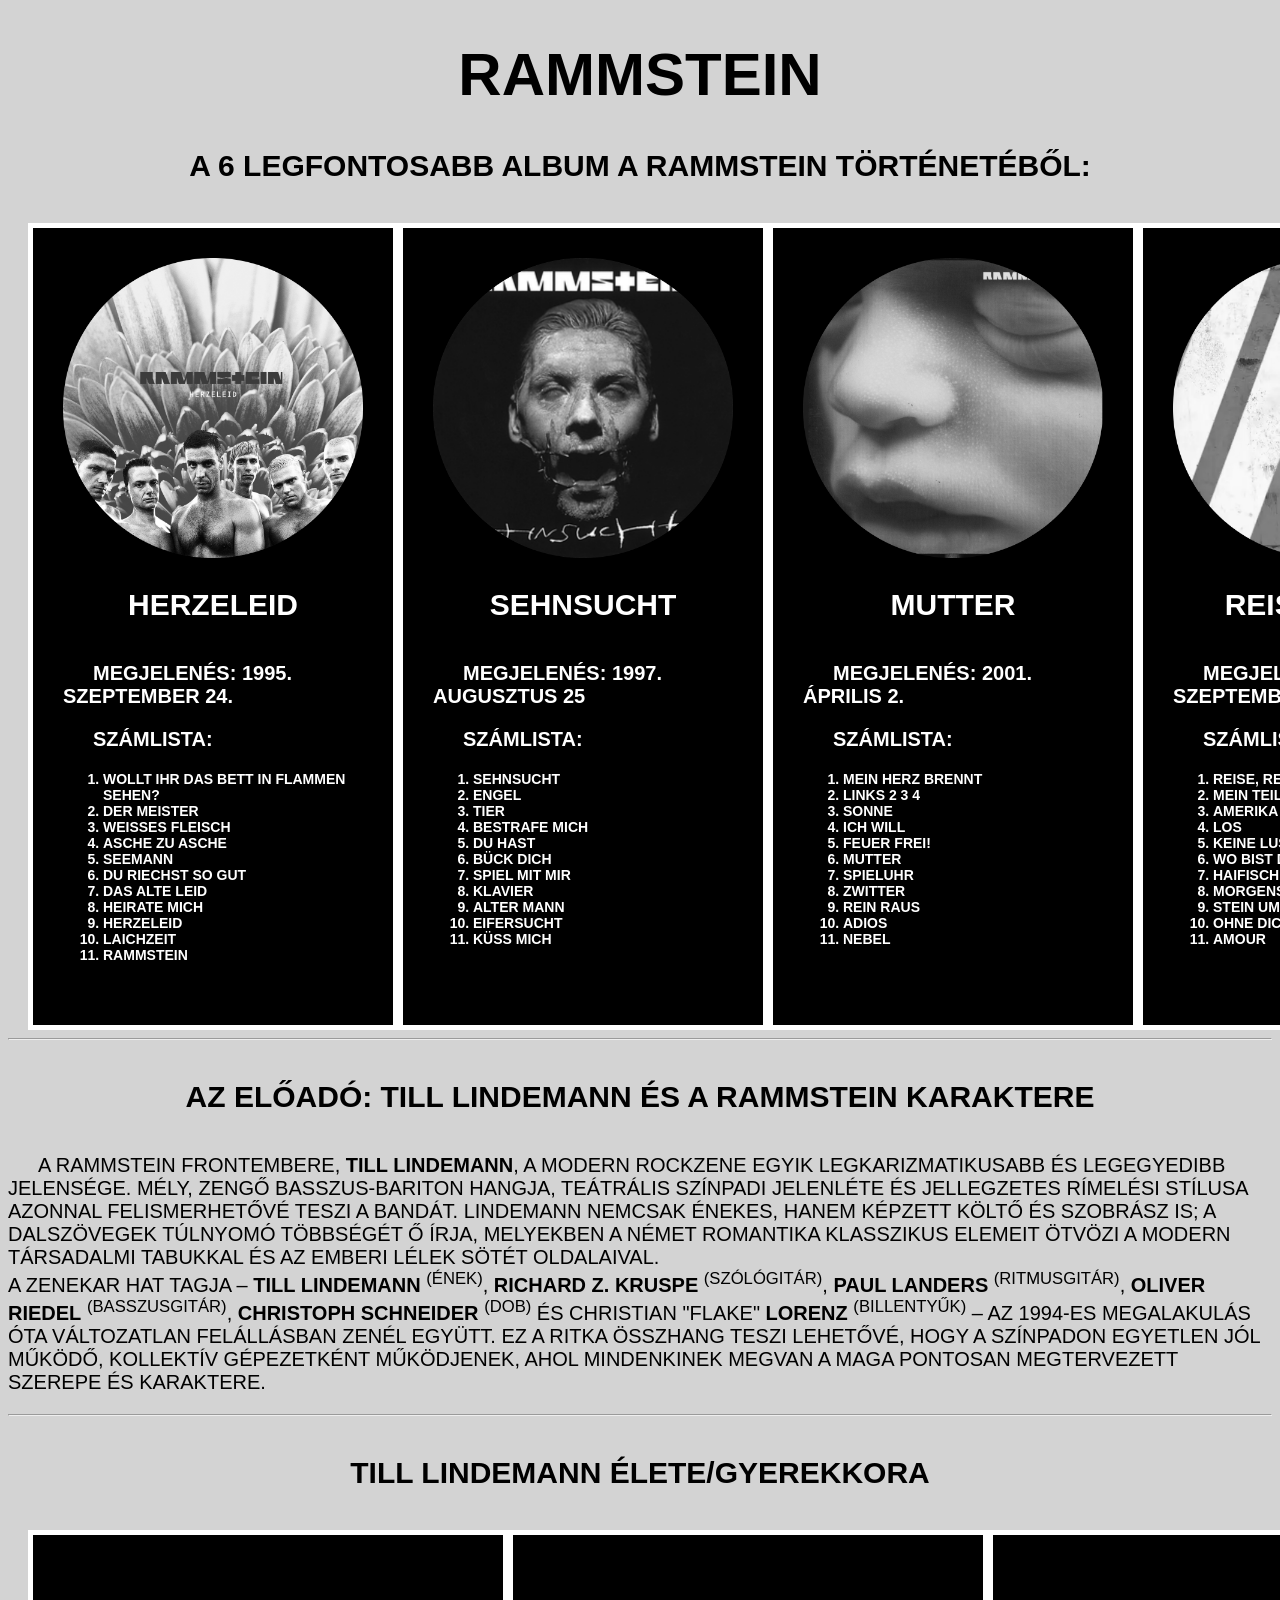
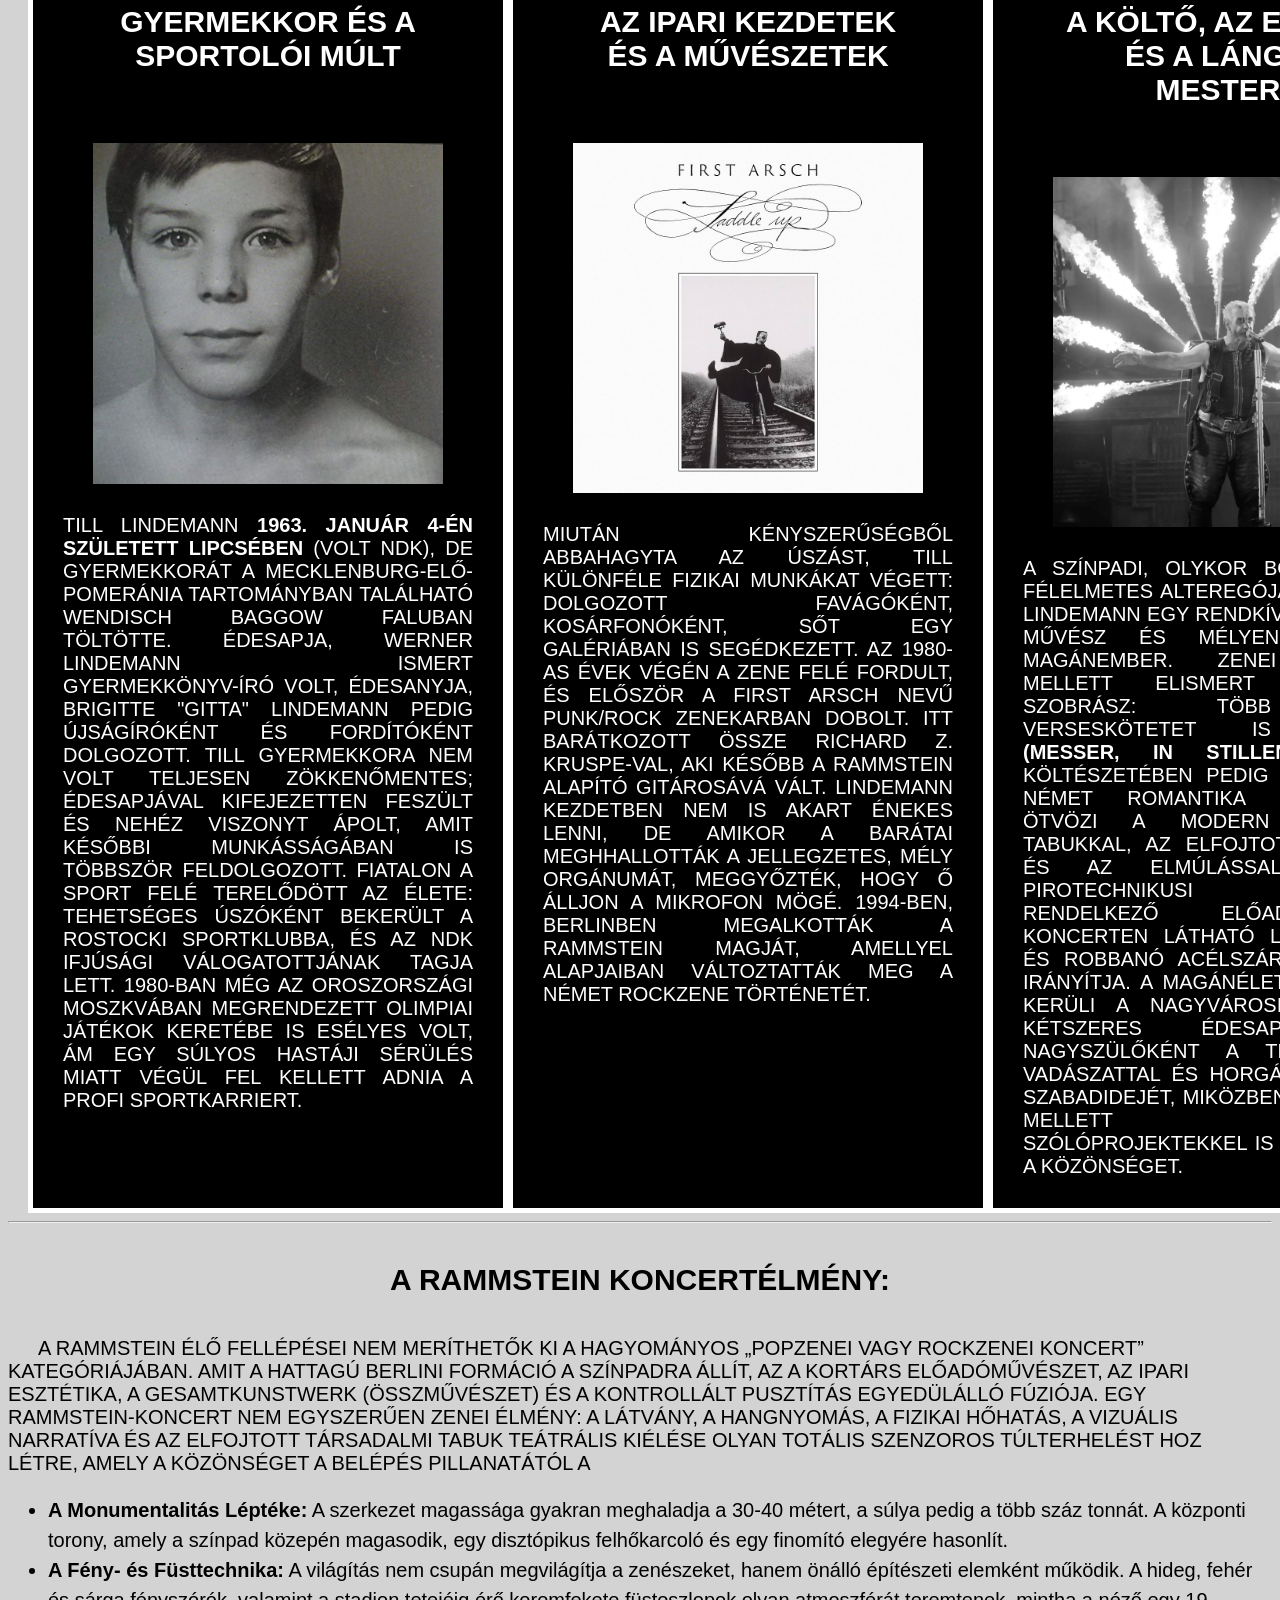
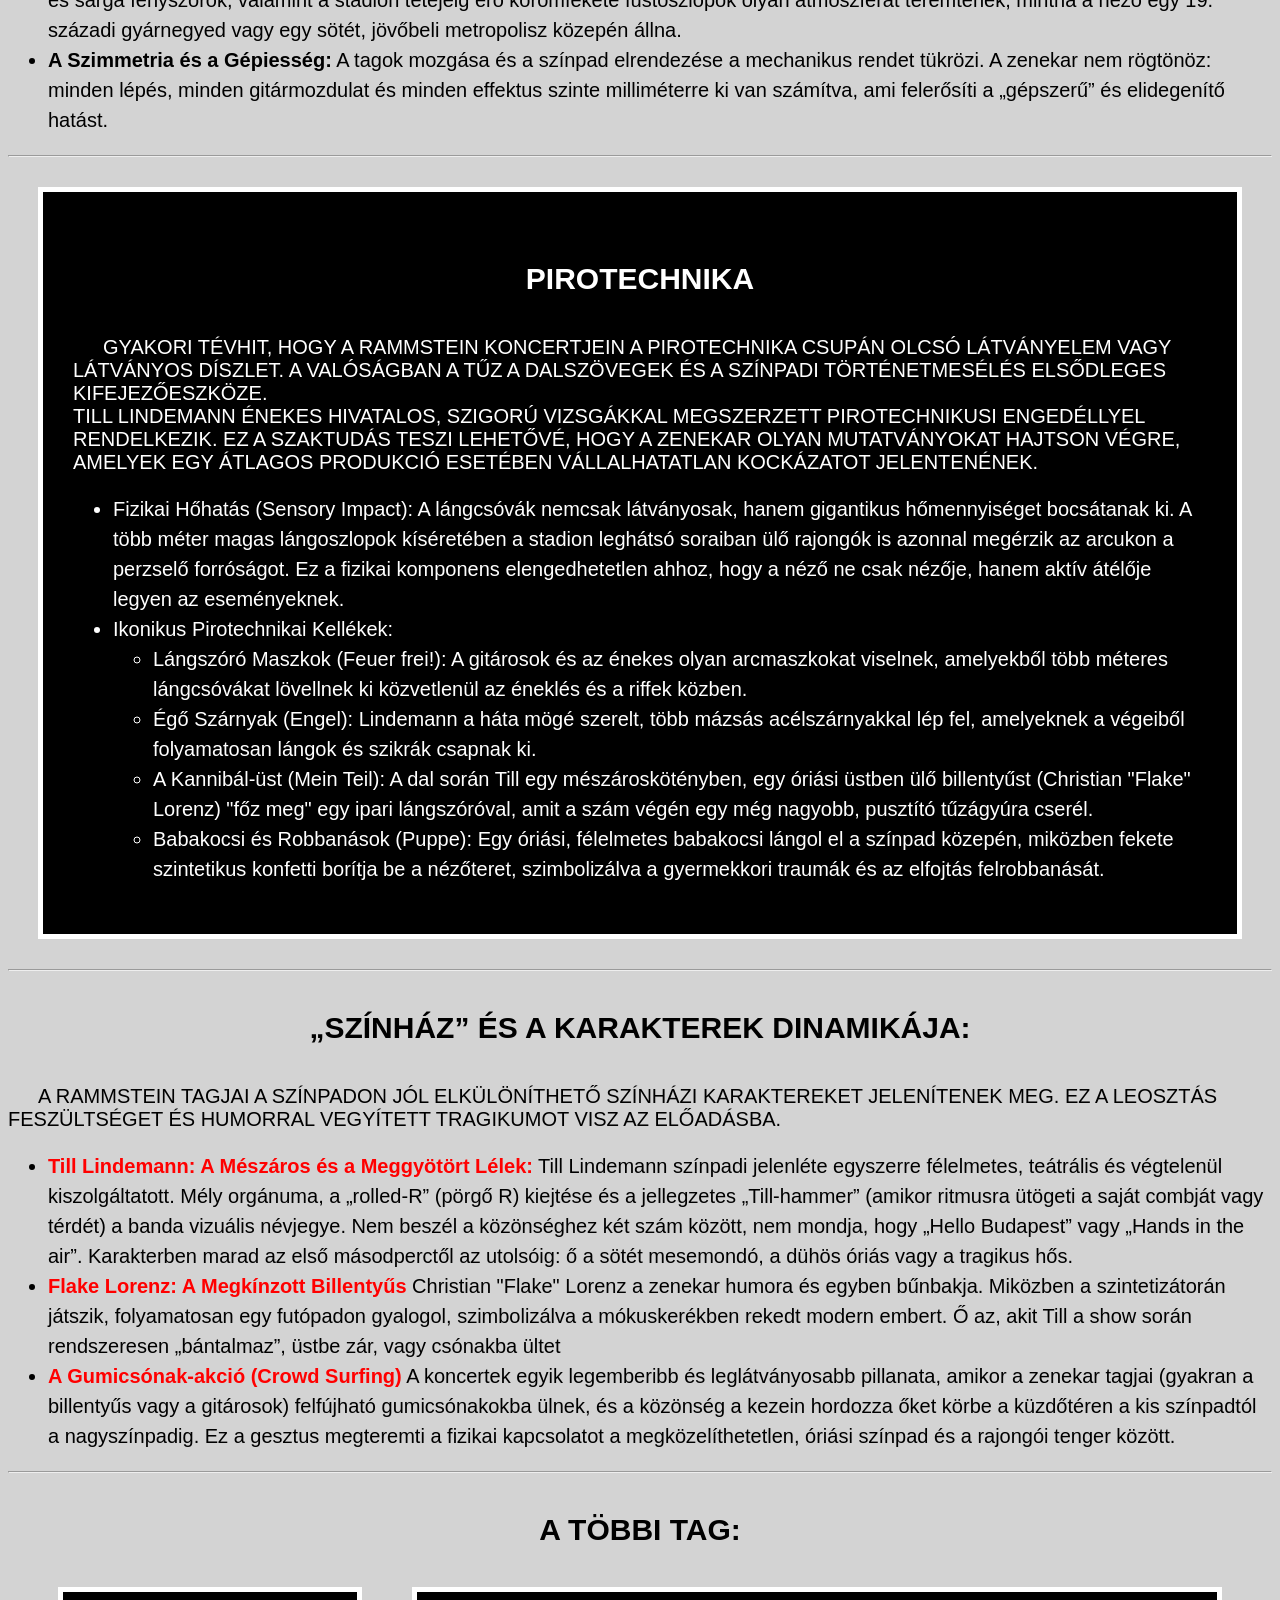
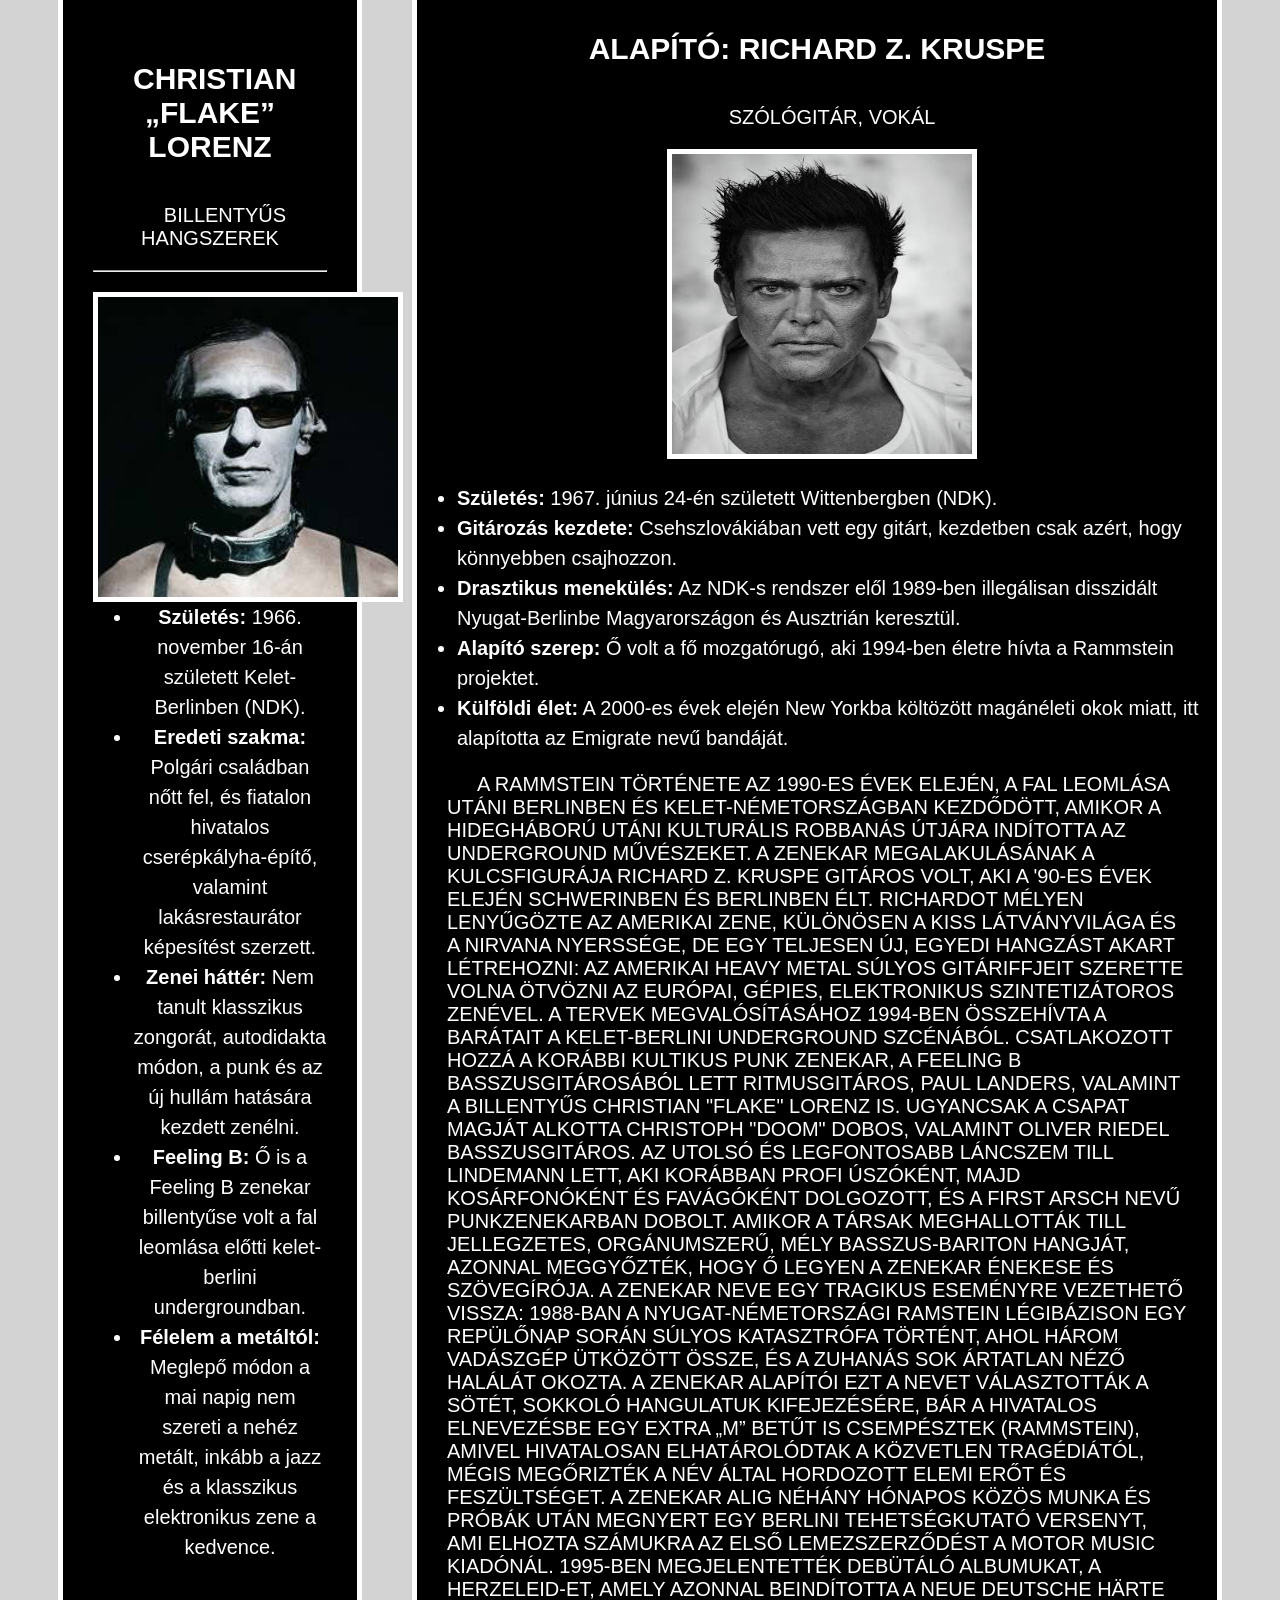
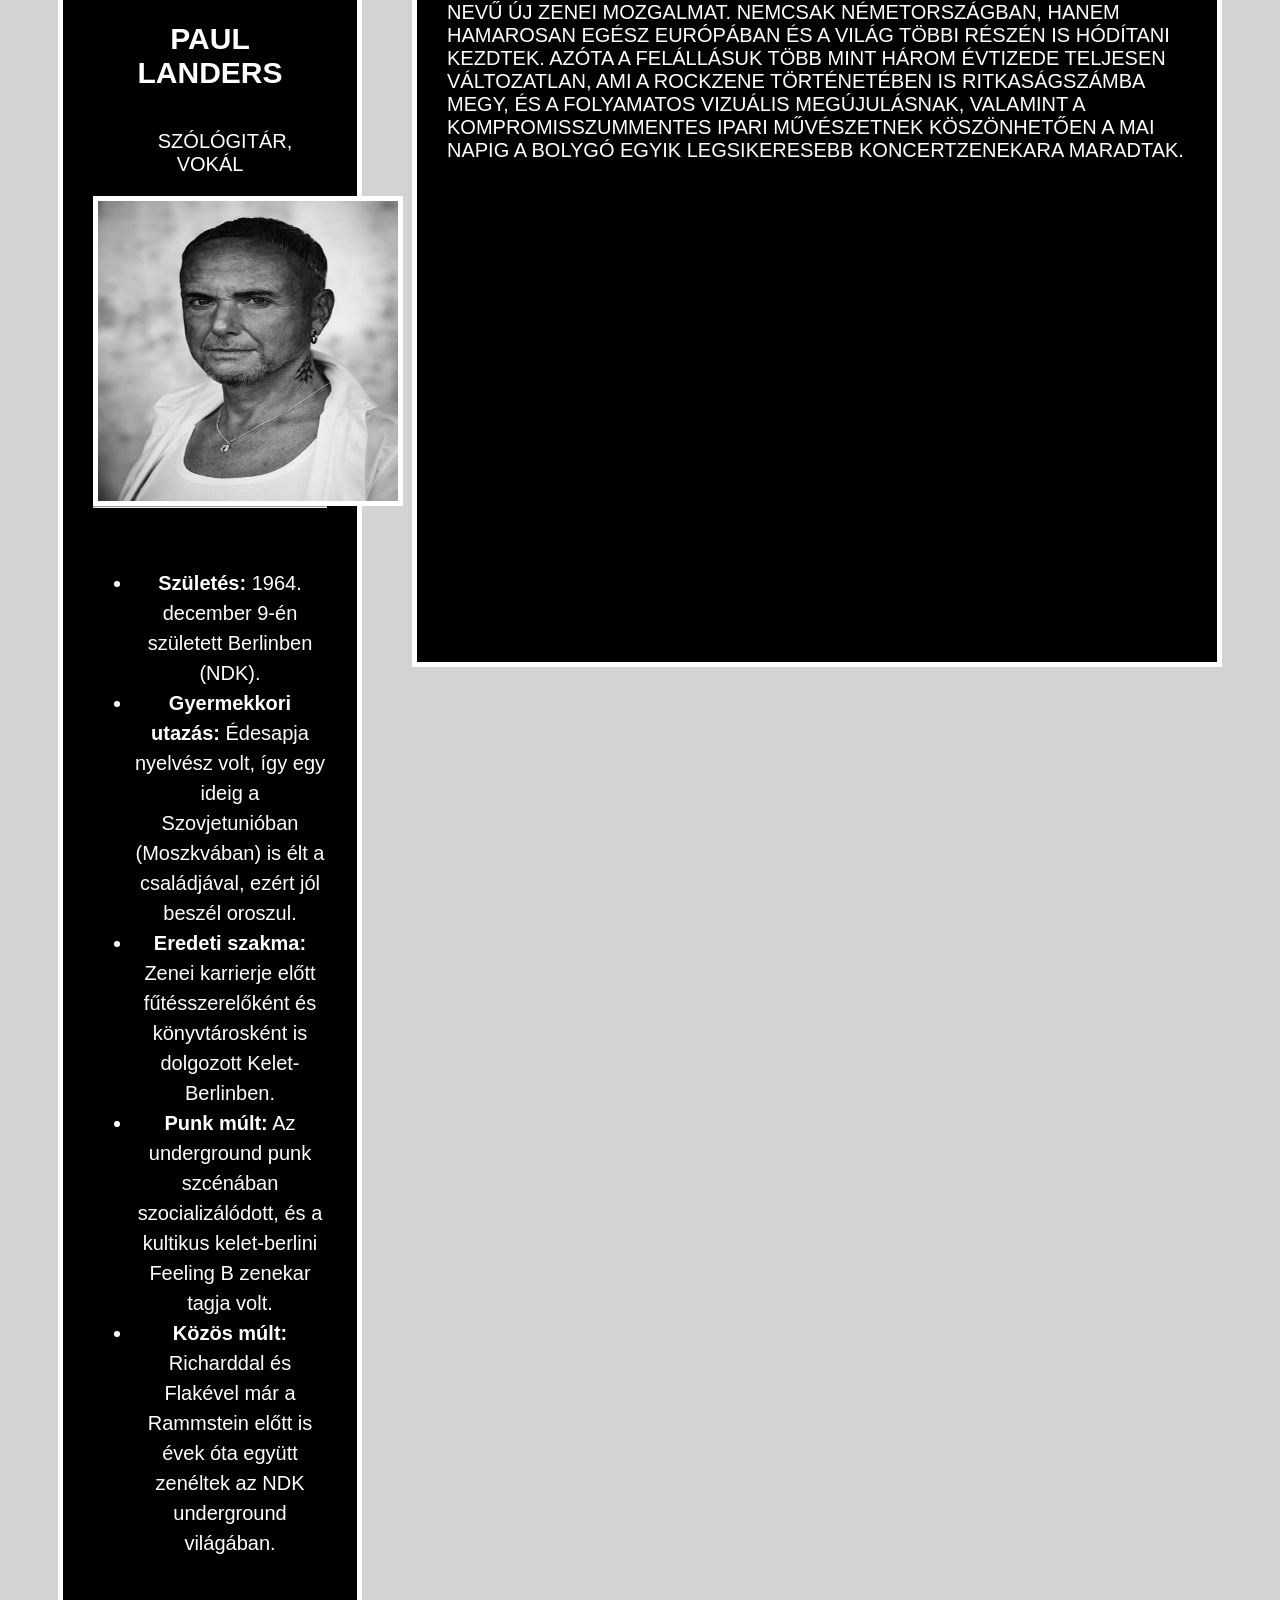
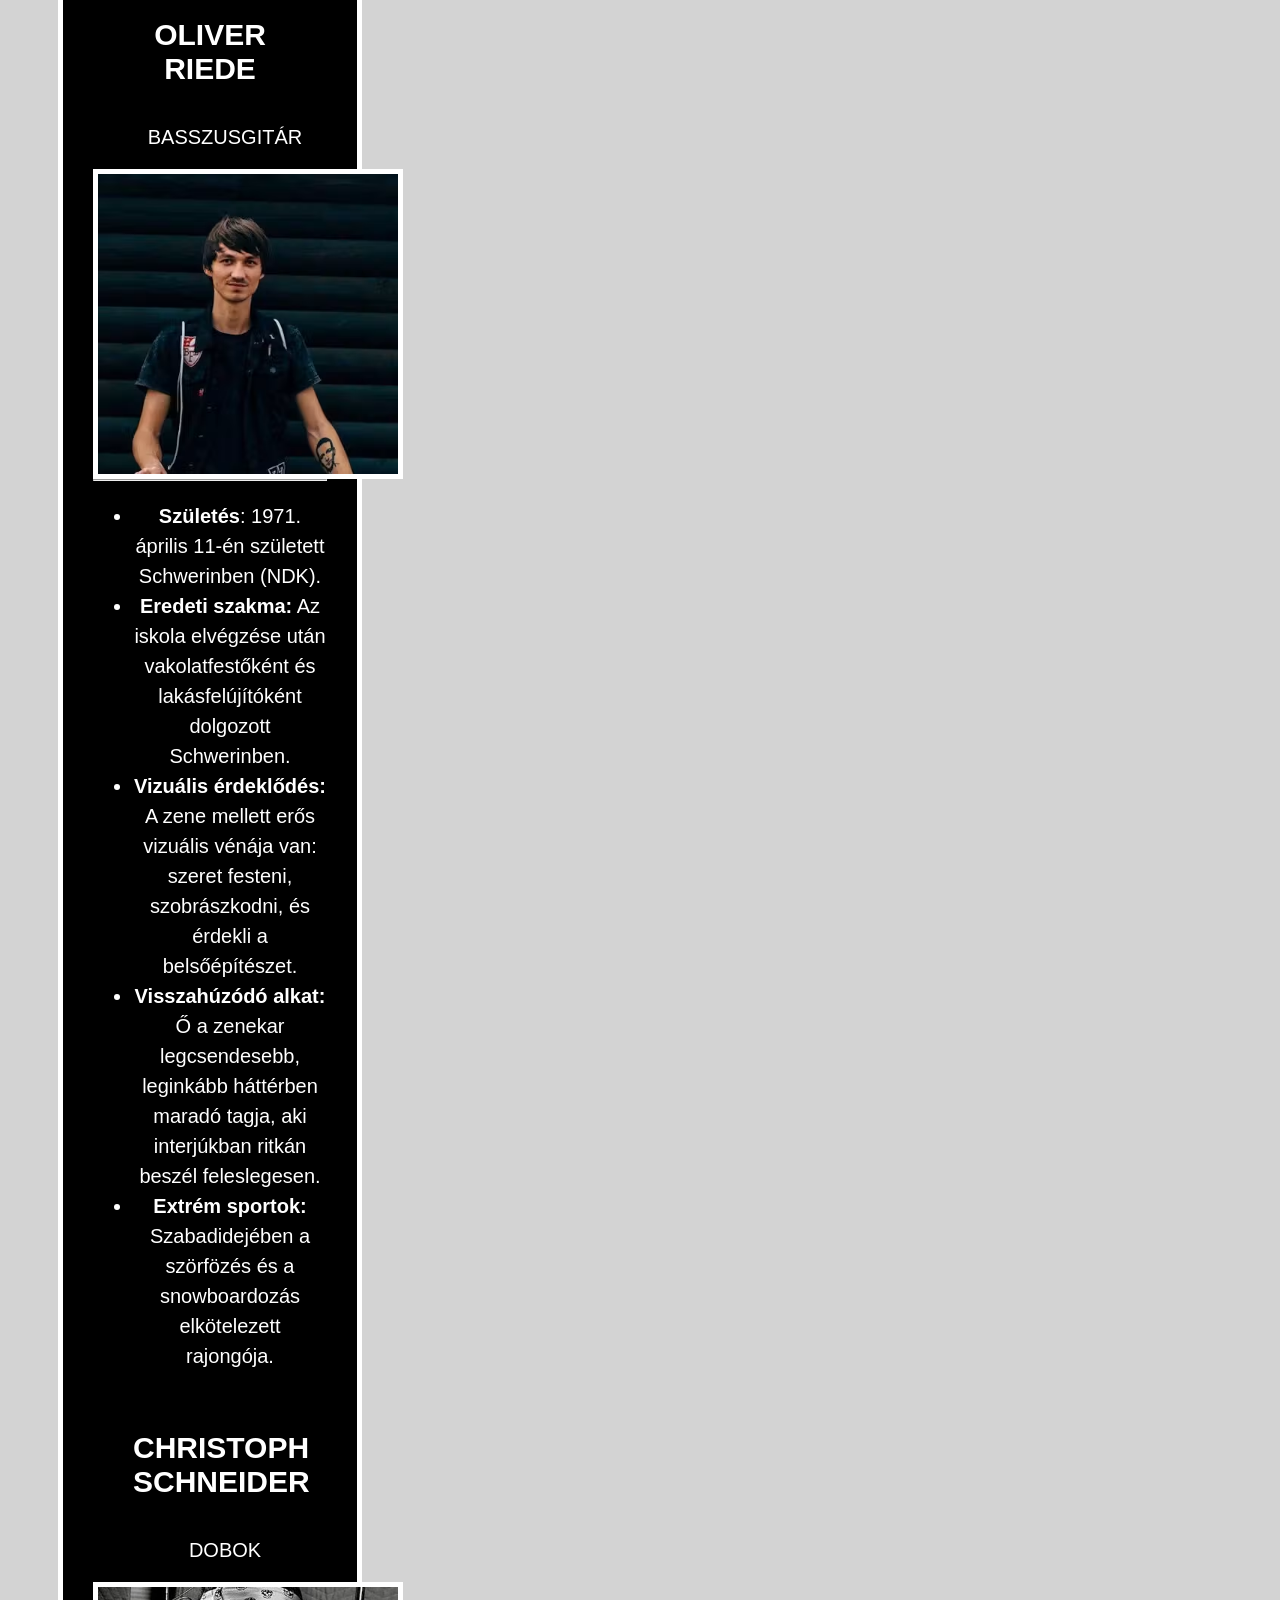
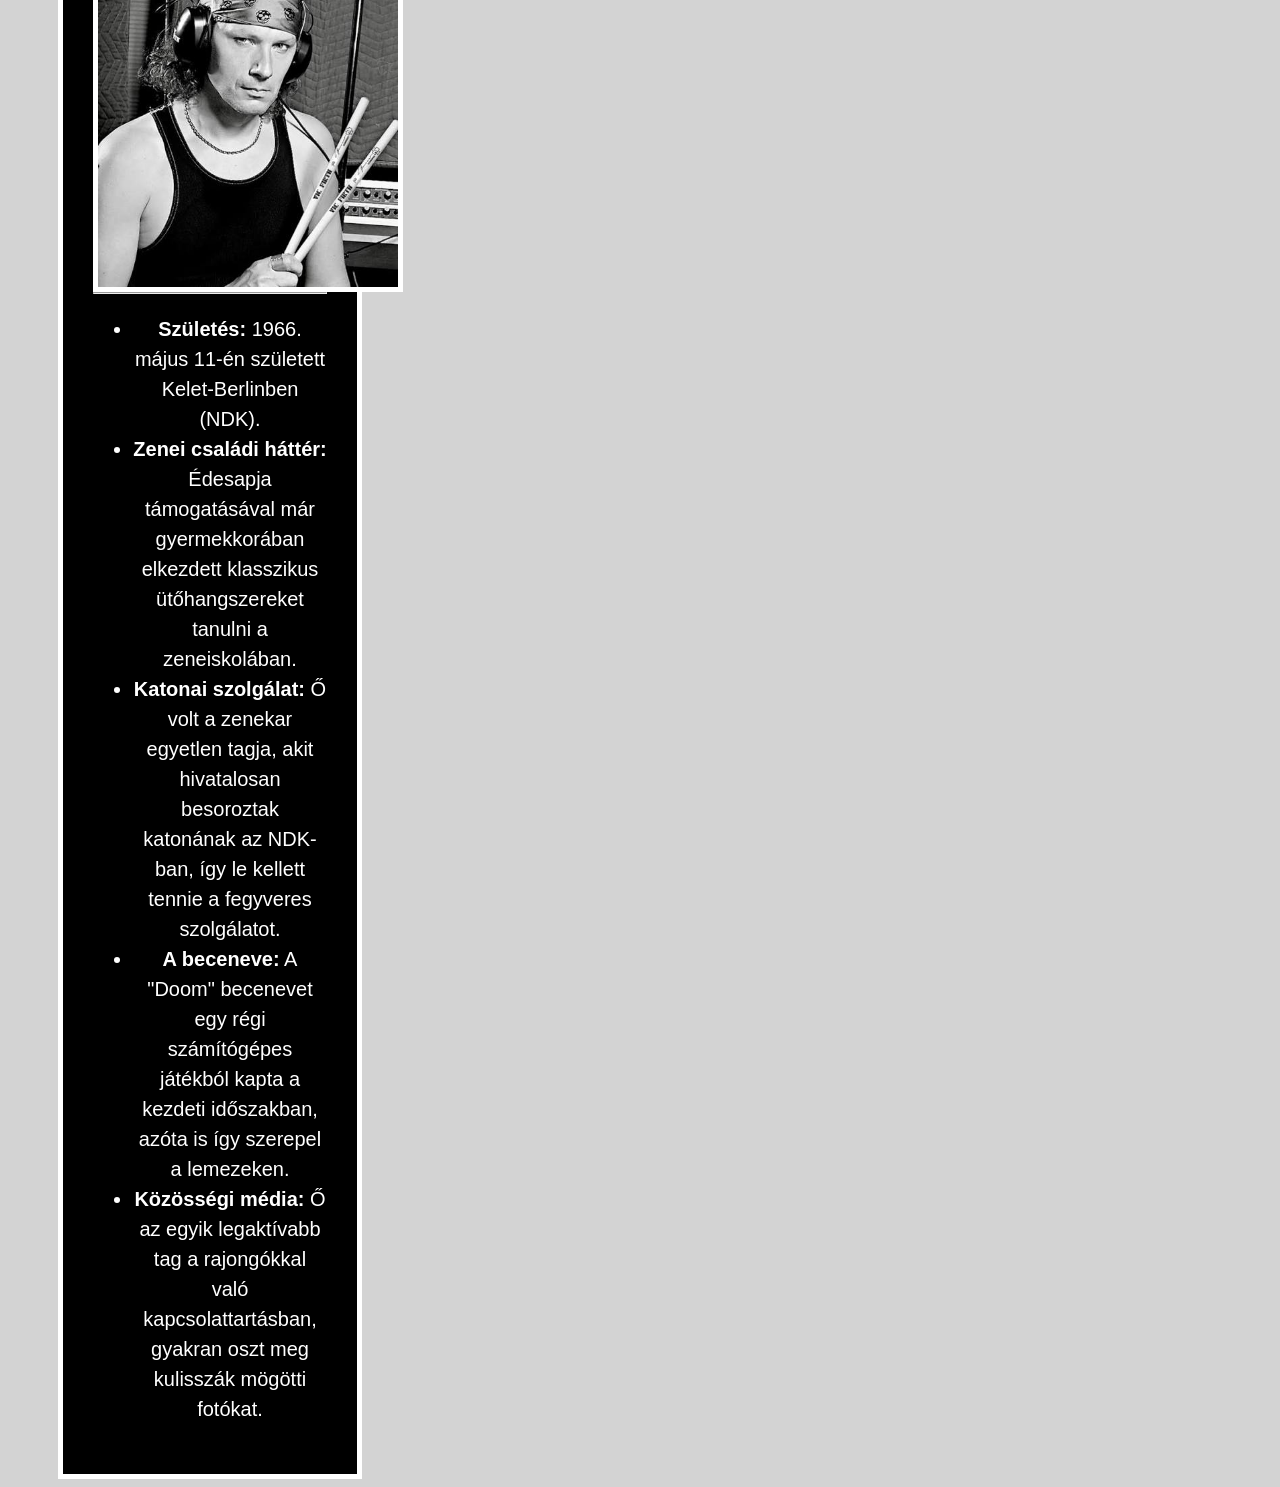
==== new-2/index.html @ 936e0941 "2026-11-09 Rammstein" ====
<!DOCTYPE html>
<html lang="hu">
<head>
    <meta charset="UTF-8">
    <meta name="viewport" content="width=device-width, initial-scale=1.0">
    <title>Ramstein</title>
    <link rel="stylesheet" href="style.css">
    <link rel="shortcut icon" href="kepek/Rammstein_logo_2.svg.webp" type="image/x-icon">
</head>
<body>
    <h1>
        Rammstein
    </h1>
    <h2 class="center">
        A 6 Legfontosabb Album a Rammstein Történetéből:
    </h2>
    <div class="box">
        <div class="album">
                <img src="kepek/picture-disk-modified.png" alt="" width="300px" class="float-l">
                <h2 class="albumcim">
                    Herzeleid
                </h2>
                <div class="albuminfo">
                    <p>
                        Megjelenés: 1995. szeptember 24.
                    </p>
                    <p>
                        Számlista:
                    </p>
                    <ol>
                        <li>Wollt ihr das Bett in Flammen sehen?</li>
                        <li>Der Meister</li>
                        <li>Weisses Fleisch</li>
                        <li>Asche zu Asche</li>
                        <li>Seemann</li>
                        <li>Du riechst so gut</li>
                        <li>Das alte Leid</li>
                        <li>Heirate mich</li>
                        <li>Herzeleid</li>
                        <li>Laichzeit</li>
                        <li>Rammstein</li>
                    </ol>
                </div>
        </div>
        <div class="album">
                <img src="kepek/picture-disk (1)-modified.png" alt="" width="300px" class="float-l">
                <h2 class="albumcim">
                    SEHNSUCHT
                </h2>
                <div class="albuminfo">
                    <p>
                        Megjelenés: 1997. augusztus 25
                    </p>
                    <p>
                        Számlista:
                    </p>
                    <ol>
                        <li>Sehnsucht</li>
                        <li>Engel</li>
                        <li>Tier</li>
                        <li>Bestrafe mich</li>
                        <li>Du hast</li>
                        <li>Bück dich</li>
                        <li>Spiel mit mir</li>
                        <li>Klavier</li>
                        <li>Alter Mann</li>
                        <li>Eifersucht</li>
                        <li>Küss mich</li>
                    </ol>
                </div>
            </div>
            <div class="album">
                <img src="kepek/picture-disk (2)-modified.png" alt="" width="300px" class="float-l">
                <h2 class="albumcim">
                    Mutter
                </h2>
                <div class="albuminfo">
                    <p>
                        Megjelenés: 2001. április 2.
                    </p>
                    <p>
                        Számlista:
                    </p>
                    <ol>
                        <li>Mein Herz brennt</li>
                        <li>Links 2 3 4</li>
                        <li>Sonne</li>
                        <li>Ich will</li>
                        <li>Feuer frei!</li>
                        <li>Mutter</li>
                        <li>Spieluhr</li>
                        <li>Zwitter</li>
                        <li>Rein raus</li>
                        <li>Adios</li>
                        <li>Nebel</li>
                    </ol>
                </div>
        </div>
        <div class="album">
                <img src="kepek/picture-disk (3)-modified.png" alt="" width="300px" class="float-l">
                <h2 class="albumcim">
                    Reise, Reise
                </h2>
                <div class="albuminfo">
                    <p>
                        Megjelenés: 2004. szeptember 27.
                    </p>
                    <p>
                        Számlista:
                    </p>
                    <ol>
                        <li>Reise, Reise</li>
                        <li>Mein Teil</li>
                        <li>Amerika</li>
                        <li>Los</li>
                        <li>Keine Lust</li>
                        <li>Wo bist du</li>
                        <li>Haifisch</li>
                        <li>Morgenstern</li>
                        <li>Stein um Stein</li>
                        <li>Ohne dich</li>
                        <li>Amour</li>
                    </ol>
                </div>
        </div>
        <div class="album">
                <img src="kepek/picture-disk (4)-modified.png" alt="" width="300px" class="float-l">
                <h2 class="albumcim">
                    Rosenrot
                </h2>
                <div class="albuminfo">
                    <p>
                        Megjelenés: 2005. október 28.
                    </p>
                    <p>
                        Számlista:
                    </p>
                    <ol>
                        <li>Benzin</li>
                        <li>Mann gegen Mann</li>
                        <li>Rosenrot</li>
                        <li>Spring</li>
                        <li>Wo bist du</li>
                        <li>Stirb nicht vor mir (Don't Die Before I Do)</li>
                        <li>Zerstören</li>
                        <li>Hilf mir</li>
                        <li>Te quiero puta!</li>
                        <li>Feuer und Wasser</li>
                        <li>Ein Lied</li>
                    </ol>
                </div>
        </div>
        <div class="album">
                <img src="kepek/picture-disk (5)-modified.png" alt="" width="300px" class="float-l">
                <h2 class="albumcim">
                    Liebe ist für alle da
                </h2>
                <div class="albuminfo">
                    <p>
                        Megjelenés: 2009. október 16.
                    </p>
                    <p>
                        Számlista:
                    </p>
                    <ol>
                        <li>Rammlied</li>
                        <li>Ich tu dir weh</li>
                        <li>Waidmanns Heil</li>
                        <li>Haifisch</li>
                        <li>B********</li>
                        <li>Frühling in Paris</li>
                        <li>Wiener Blut</li>
                        <li>Pussy</li>
                        <li>Liebe ist für alle da</li>
                        <li>Mehr</li>
                        <li>Roter Sand</li>
                    </ol>
                </div>
        </div>
        <div class="album">
                <img src="kepek/picture-disk (6)-modified.png" alt="" width="300px" class="float-l">
                <h2 class="albumcim">
                    Rammstein
                </h2>
                <div class="albuminfo">
                    <p>
                        Megjelenés: 2019. május 17.
                    </p>
                    <p>
                        Számlista:
                    </p>
                    <ol>
                        <li>Deutschland</li>
                        <li>Radio</li>
                        <li>Zeig dich</li>
                        <li>Ausländer</li>
                        <li>Sex</li>
                        <li>Puppe</li>
                        <li>Was ich liebe</li>
                        <li>Diamant</li>
                        <li>Weit weg</li>
                        <li>Tattoo</li>
                        <li>Hallomann</li>
                    </ol>
                </div>
        </div>
        </div>
    </div>
    <hr>
    <h2 class="center">
        Az előadó:
        Till Lindemann és a Rammstein karaktere
    </h2>
    <p>
        A Rammstein frontembere, <b>Till Lindemann</b>, a modern rockzene egyik legkarizmatikusabb és legegyedibb jelensége. Mély, zengő basszus-bariton hangja, teátrális színpadi jelenléte és jellegzetes rímelési stílusa azonnal felismerhetővé teszi a bandát. Lindemann nemcsak énekes, hanem képzett költő és szobrász is; a dalszövegek túlnyomó többségét ő írja, melyekben a német romantika klasszikus elemeit ötvözi a modern társadalmi tabukkal és az emberi lélek sötét oldalaival.
        <br>
        A zenekar hat tagja – <b>Till Lindemann</b> <sup>(ének)</sup>, <b>Richard Z. Kruspe</b> <sup>(szólógitár)</sup>, <b>Paul Landers</b> <sup>(ritmusgitár)</sup>, <b>Oliver Riedel</b> <sup>(basszusgitár)</sup>, <b>Christoph Schneider</b> <sup>(dob)</sup> és Christian "Flake" <b>Lorenz</b> <sup>(billentyűk)</sup> – az 1994-es megalakulás óta változatlan felállásban zenél együtt. Ez a ritka összhang teszi lehetővé, hogy a színpadon egyetlen jól működő, kollektív gépezetként működjenek, ahol mindenkinek megvan a maga pontosan megtervezett szerepe és karaktere.
    </p>
    <hr>
    <h2 class="center">
       Till Lindemann élete/gyerekkora  
    </h2>
    <div class="box">
        <div class="tillLM">
            <h2>
                Gyermekkor és a sportolói múlt
            </h2>
            <img src="kepek/5f9ed7ed6bb5678ac4b465a69efc8b1f.jpg" alt="" class="LMgyerek">
            Till Lindemann <b>1963. január 4-én született Lipcsében</b> (volt NDK), de gyermekkorát a Mecklenburg-Elő-Pomeránia tartományban található Wendisch Baggow faluban töltötte. Édesapja, Werner Lindemann ismert gyermekkönyv-író volt, édesanyja, Brigitte "Gitta" Lindemann pedig újságíróként és fordítóként dolgozott. Till gyermekkora nem volt teljesen zökkenőmentes; édesapjával kifejezetten feszült és nehéz viszonyt ápolt, amit későbbi munkásságában is többször feldolgozott. Fiatalon a sport felé terelődött az élete: tehetséges úszóként bekerült a Rostocki Sportklubba, és az NDK ifjúsági válogatottjának tagja lett. 1980-ban még az oroszországi Moszkvában megrendezett olimpiai játékok keretébe is esélyes volt, ám egy súlyos hastáji sérülés miatt végül fel kellett adnia a profi sportkarriert.
        
        </div>
        <div class="tillLM">
            <h2>
                Az ipari kezdetek és a művészetek
            </h2>
            <img src="kepek/8105Iq88RDL._UF894,1000_QL80_.jpg" alt="" class="LMgyerek">
            Miután kényszerűségből abbahagyta az úszást, Till különféle fizikai munkákat végett: dolgozott favágóként, kosárfonóként, sőt egy galériában is segédkezett. Az 1980-as évek végén a zene felé fordult, és először a First Arsch nevű punk/rock zenekarban dobolt. Itt barátkozott össze Richard Z. Kruspe-val, aki később a Rammstein alapító gitárosává vált. Lindemann kezdetben nem is akart énekes lenni, de amikor a barátai meghhallották a jellegzetes, mély orgánumát, meggyőzték, hogy ő álljon a mikrofon mögé. 1994-ben, Berlinben megalkották a Rammstein magját, amellyel alapjaiban változtatták meg a német rockzene történetét.
        </div>
        <div class="tillLM">
            <h2>
                A költő, az előadó és a lángok mestere
            </h2>
            <img src="kepek/LDN-L-RAMMSTEIN-0923_dk_01-modified.webp" alt="" class="LMgyerek">
            A színpadi, olykor botrányos és félelmetes alteregója mögött Till Lindemann egy rendkívül összetett művész és mélyen zárkózott magánember. Zenei karrierje mellett elismert költő és szobrász: több önálló verseskötetet is publikált <b>(Messer, In stillen Nächten)</b>, költészetében pedig a 19. századi német romantika stílusjegyeit ötvözi a modern társadalmi tabukkal, az elfojtott vágyakkal és az elmúlással. Hivatalos pirotechnikusi vizsgával rendelkező előadóként a koncerten látható lángszórókat és robbanó acélszárnyakat maga irányítja. A magánéletben azonban kerüli a nagyvárosi csillogást; kétszeres édesapaként és nagyszülőként a természetben, vadászattal és horgászattal tölti szabadidejét, miközben a Rammstein mellett sikeres szólóprojektekkel is elvarázsolja a közönséget.
        </div>
    </div>
    <hr>
    <h2>
        A Rammstein Koncertélmény:
    </h2>
    <p>
        A Rammstein élő fellépései nem meríthetők ki a hagyományos <q>popzenei vagy rockzenei koncert</q> kategóriájában. Amit a hattagú berlini formáció a színpadra állít, az a kortárs előadóművészet, az ipari esztétika, a Gesamtkunstwerk (összművészet) és a kontrollált pusztítás egyedülálló fúziója. Egy Rammstein-koncert nem egyszerűen zenei élmény: a látvány, a hangnyomás, a fizikai hőhatás, a vizuális narratíva és az elfojtott társadalmi tabuk teátrális kiélése olyan totális szenzoros túlterhelést hoz létre, amely a közönséget a belépés pillanatától a
    </p>
    <ul>
        <li>
            <span class="ulfelsorolas">A Monumentalitás Léptéke:</span> A szerkezet magassága gyakran meghaladja a 30-40 métert, a súlya pedig a több száz tonnát. A központi torony, amely a színpad közepén magasodik, egy disztópikus felhőkarcoló és egy finomító elegyére hasonlít.
        </li>
        <li>
            <span class="ulfelsorolas">A Fény- és Füsttechnika:</span> A világítás nem csupán megvilágítja a zenészeket, hanem önálló építészeti elemként működik. A hideg, fehér és sárga fényszórók, valamint a stadion tetejéig érő koromfekete füstoszlopok olyan atmoszférát teremtenek, mintha a néző egy 19. századi gyárnegyed vagy egy sötét, jövőbeli metropolisz közepén állna.
        </li>
        <li>
            <span class="ulfelsorolas">A Szimmetria és a Gépiesség:</span> A tagok mozgása és a színpad elrendezése a mechanikus rendet tükrözi. A zenekar nem rögtönöz: minden lépés, minden gitármozdulat és minden effektus szinte milliméterre ki van számítva, ami felerősíti a „gépszerű” és elidegenítő hatást.
        </li>
    </ul>
    <hr>
    <div class="piro">
        <h2>
            Pirotechnika
        </h2>
        <p>
            Gyakori tévhit, hogy a Rammstein koncertjein a pirotechnika csupán olcsó látványelem vagy látványos díszlet. A valóságban a tűz a dalszövegek és a színpadi történetmesélés elsődleges kifejezőeszköze.
            <br>
            Till Lindemann énekes hivatalos, szigorú vizsgákkal megszerzett pirotechnikusi engedéllyel rendelkezik. Ez a szaktudás teszi lehetővé, hogy a zenekar olyan mutatványokat hajtson végre, amelyek egy átlagos produkció esetében vállalhatatlan kockázatot jelentenének.
        </p>
        <ul>
            <li>
                Fizikai Hőhatás (Sensory Impact): A lángcsóvák nemcsak látványosak, hanem gigantikus hőmennyiséget bocsátanak ki. A több méter magas lángoszlopok kíséretében a stadion leghátsó soraiban ülő rajongók is azonnal megérzik az arcukon a perzselő forróságot. Ez a fizikai komponens elengedhetetlen ahhoz, hogy a néző ne csak nézője, hanem aktív átélője legyen az eseményeknek.
            </li>
            <li>
                Ikonikus Pirotechnikai Kellékek:
                <ul>
                    <li>Lángszóró Maszkok (Feuer frei!): A gitárosok és az énekes olyan arcmaszkokat viselnek, amelyekből több méteres lángcsóvákat lövellnek ki közvetlenül az éneklés és a riffek közben.</li>
                    <li>Égő Szárnyak (Engel): Lindemann a háta mögé szerelt, több mázsás acélszárnyakkal lép fel, amelyeknek a végeiből folyamatosan lángok és szikrák csapnak ki.</li>
                    <li>A Kannibál-üst (Mein Teil): A dal során Till egy mészároskötényben, egy óriási üstben ülő billentyűst (Christian "Flake" Lorenz) "főz meg" egy ipari lángszóróval, amit a szám végén egy még nagyobb, pusztító tűzágyúra cserél.</li>
                    <li>Babakocsi és Robbanások (Puppe): Egy óriási, félelmetes babakocsi lángol el a színpad közepén, miközben fekete szintetikus konfetti borítja be a nézőteret, szimbolizálva a gyermekkori traumák és az elfojtás felrobbanását.</li>
                </ul>
            </li>
        </ul>
    </div>
    <hr>
    <h2>
        <q>Színház</q> és a Karakterek Dinamikája:
    </h2>
    <p>
        A Rammstein tagjai a színpadon jól elkülöníthető színházi karaktereket jelenítenek meg. Ez a leosztás feszültséget és humorral vegyített tragikumot visz az előadásba.
    </p>
    <ul>
        <li>
            <span class="piros">Till Lindemann: A Mészáros és a Meggyötört Lélek:</span>
            Till Lindemann színpadi jelenléte egyszerre félelmetes, teátrális és végtelenül kiszolgáltatott. Mély orgánuma, a „rolled-R” (pörgő R) kiejtése és a jellegzetes „Till-hammer” (amikor ritmusra ütögeti a saját combját vagy térdét) a banda vizuális névjegye. Nem beszél a közönséghez két szám között, nem mondja, hogy „Hello Budapest” vagy „Hands in the air”. Karakterben marad az első másodperctől az utolsóig: ő a sötét mesemondó, a dühös óriás vagy a tragikus hős.
        </li>
        <li>
            <span class="piros">Flake Lorenz: A Megkínzott Billentyűs</span>
            Christian "Flake" Lorenz a zenekar humora és egyben bűnbakja. Miközben a szintetizátorán játszik, folyamatosan egy futópadon gyalogol, szimbolizálva a mókuskerékben rekedt modern embert. Ő az, akit Till a show során rendszeresen „bántalmaz”, üstbe zár, vagy csónakba ültet
        </li>
        <li>
            <span class="piros">A Gumicsónak-akció (Crowd Surfing)</span>
            A koncertek egyik legemberibb és leglátványosabb pillanata, amikor a zenekar tagjai (gyakran a billentyűs vagy a gitárosok) felfújható gumicsónakokba ülnek, és a közönség a kezein hordozza őket körbe a küzdőtéren a kis színpadtól a nagyszínpadig. Ez a gesztus megteremti a fizikai kapcsolatot a megközelíthetetlen, óriási színpad és a rajongói tenger között.
        </li>
    </ul>
    <hr>
    <h2>
        A többi tag:
    </h2>
    <div class="box-2-right">
        <h2>
            Alapító: Richard Z. Kruspe
        </h2>
        <p class="center">
            szólógitár, vokál
        </p>
        <img src="kepek/images (5).jfif" alt="" class="eloadok1">
        <ul>
            <li><b>Születés:</b> 1967. június 24-én született Wittenbergben (NDK).</li>
            <li><b>Gitározás kezdete:</b> Csehszlovákiában vett egy gitárt, kezdetben csak azért, hogy könnyebben csajhozzon.</li>
            <li><b>Drasztikus menekülés:</b> Az NDK-s rendszer elől 1989-ben illegálisan disszidált Nyugat-Berlinbe Magyarországon és Ausztrián keresztül.</li>
            <li><b>Alapító szerep:</b> Ő volt a fő mozgatórugó, aki 1994-ben életre hívta a Rammstein projektet.</li>
            <li><b>Külföldi élet:</b> A 2000-es évek elején New Yorkba költözött magánéleti okok miatt, itt alapította az Emigrate nevű bandáját.</li>
        </ul>
        <p style="margin-left: 30px; margin-right: 30px;">
            A Rammstein története az 1990-es évek elején, a fal leomlása utáni Berlinben és Kelet-Németországban kezdődött, amikor a hidegháború utáni kulturális robbanás útjára indította az underground művészeket. A zenekar megalakulásának a kulcsfigurája Richard Z. Kruspe gitáros volt, aki a '90-es évek elején Schwerinben és Berlinben élt. Richardot mélyen lenyűgözte az amerikai zene, különösen a KISS látványvilága és a Nirvana nyerssége, de egy teljesen új, egyedi hangzást akart létrehozni: az amerikai heavy metal súlyos gitáriffjeit szerette volna ötvözni az európai, gépies, elektronikus szintetizátoros zenével.
            A tervek megvalósításához 1994-ben összehívta a barátait a kelet-berlini underground szcénából. Csatlakozott hozzá a korábbi kultikus punk zenekar, a Feeling B basszusgitárosából lett ritmusgitáros, Paul Landers, valamint a billentyűs Christian "Flake" Lorenz is. Ugyancsak a csapat magját alkotta Christoph "Doom" Dobos, valamint Oliver Riedel basszusgitáros. Az utolsó és legfontosabb láncszem Till Lindemann lett, aki korábban profi úszóként, majd kosárfonóként és favágóként dolgozott, és a First Arsch nevű punkzenekarban dobolt. Amikor a társak meghallották Till jellegzetes, orgánumszerű, mély basszus-bariton hangját, azonnal meggyőzték, hogy ő legyen a zenekar énekese és szövegírója.
            A zenekar neve egy tragikus eseményre vezethető vissza: 1988-ban a nyugat-németországi Ramstein légibázison egy repülőnap során súlyos katasztrófa történt, ahol három vadászgép ütközött össze, és a zuhanás sok ártatlan néző halálát okozta. A zenekar alapítói ezt a nevet választották a sötét, sokkoló hangulatuk kifejezésére, bár a hivatalos elnevezésbe egy extra „m” betűt is csempésztek (Rammstein), amivel hivatalosan elhatárolódtak a közvetlen tragédiától, mégis megőrizték a név által hordozott elemi erőt és feszültséget.
            A zenekar alig néhány hónapos közös munka és próbák után megnyert egy berlini tehetségkutató versenyt, ami elhozta számukra az első lemezszerződést a Motor Music kiadónál. 1995-ben megjelentették debütáló albumukat, a Herzeleid-et, amely azonnal beindította a Neue Deutsche Härte nevű új zenei mozgalmat. Nemcsak Németországban, hanem hamarosan egész Európában és a világ többi részén is hódítani kezdtek. Azóta a felállásuk több mint három évtizede teljesen változatlan, ami a rockzene történetében is ritkaságszámba megy, és a folyamatos vizuális megújulásnak, valamint a kompromisszummentes ipari művészetnek köszönhetően a mai napig a bolygó egyik legsikeresebb koncertzenekara maradtak.
        </p>
    </div>
    
    
    <div class="box-2 center">
        <div class="center">
            <h2>
                Christian „Flake” Lorenz 
            </h2>
            <p>
                billentyűs hangszerek
            </p>
            <hr>
            <img src="kepek/images (2).jfif" alt="" class="eloadok">
            <ul style="margin-top: 60px;">
                <li><b>Születés:</b> 1966. november 16-án született Kelet-Berlinben (NDK).</li>
                <li><b>Eredeti szakma:</b> Polgári családban nőtt fel, és fiatalon hivatalos cserépkályha-építő, valamint lakásrestaurátor képesítést szerzett.</li>
                <li><b>Zenei háttér:</b> Nem tanult klasszikus zongorát, autodidakta módon, a punk és az új hullám hatására kezdett zenélni.</li>
                <li><b>Feeling B:</b> Ő is a Feeling B zenekar billentyűse volt a fal leomlása előtti kelet-berlini undergroundban.</li>
                <li><b>Félelem a metáltól:</b> Meglepő módon a mai napig nem szereti a nehéz metált, inkább a jazz és a klasszikus elektronikus zene a kedvence.</li>
            </ul>
        </div>
        <div>
            <h2>
                Paul Landers
            </h2>
            <p>
                szólógitár, vokál
            </p>
            <img src="kepek/images (3).jfif" alt="" class="eloadok">
            <hr>
            <ul style="margin-top: 60px;">
                <li><b>Születés:</b> 1964. december 9-én született Berlinben (NDK).</li>
                <li><b>Gyermekkori utazás:</b> Édesapja nyelvész volt, így egy ideig a Szovjetunióban (Moszkvában) is élt a családjával, ezért jól beszél oroszul.</li>
                <li><b>Eredeti szakma:</b> Zenei karrierje előtt fűtésszerelőként és könyvtárosként is dolgozott Kelet-Berlinben.</li>
                <li><b>Punk múlt:</b> Az underground punk szcénában szocializálódott, és a kultikus kelet-berlini Feeling B zenekar tagja volt.</li>
                <li><b>Közös múlt:</b> Richarddal és Flakével már a Rammstein előtt is évek óta együtt zenéltek az NDK underground világában.</li>
            </ul>
        </div>
        <div>
            <h2>
                Oliver Riede
            </h2>
            <p>
                basszusgitár
            </p>
            <img src="kepek/photo_2018-10-29_11-18-46_J3DasIDaQN.avif" alt="" class="eloadok">
            <hr>
            <ul>
                <li><b>Születés</b>: 1971. április 11-én született Schwerinben (NDK).</li>
                <li><b>Eredeti szakma:</b> Az iskola elvégzése után vakolatfestőként és lakásfelújítóként dolgozott Schwerinben.</li>
                <li><b>Vizuális érdeklődés:</b> A zene mellett erős vizuális vénája van: szeret festeni, szobrászkodni, és érdekli a belsőépítészet.</li>
                <li><b>Visszahúzódó alkat:</b> Ő a zenekar legcsendesebb, leginkább háttérben maradó tagja, aki interjúkban ritkán beszél feleslegesen.</li>
                <li><b>Extrém sportok:</b> Szabadidejében a szörfözés és a snowboardozás elkötelezett rajongója.</li>
            </ul>
        </div>
        <div>
            <h2>
                Christoph Schneider
            </h2>
            <p>
                dobok
            </p>
            <img src="kepek/images (4).jfif" alt="" class="eloadok">
            <hr>
            <ul>
                <li><b>Születés:</b> 1966. május 11-én született Kelet-Berlinben (NDK).</li>
                <li><b>Zenei családi háttér:</b> Édesapja támogatásával már gyermekkorában elkezdett klasszikus ütőhangszereket tanulni a zeneiskolában.</li>
                <li><b>Katonai szolgálat:</b> Ő volt a zenekar egyetlen tagja, akit hivatalosan besoroztak katonának az NDK-ban, így le kellett tennie a fegyveres szolgálatot.</li>
                <li><b>A beceneve:</b> A "Doom" becenevet egy régi számítógépes játékból kapta a kezdeti időszakban, azóta is így szerepel a lemezeken.</li>
                <li><b>Közösségi média:</b> Ő az egyik legaktívabb tag a rajongókkal való kapcsolattartásban, gyakran oszt meg kulisszák mögötti fotókat.</li>
            </ul>
        </div>
    </div>

    
</body>
</html>
---- new-2/style.css ----
body{
    background-color: lightgray;
    font-family: 'Segoe UI', Tahoma, Geneva, Verdana, sans-serif;
}

h1{
    text-transform: uppercase;
    text-align: center;
    font-size: 60px;
}

h2{
    text-transform: uppercase;
    font-size: 30px;
    text-align: center;
    margin: 40px;
}

p, ul{
    text-transform: uppercase;
    font-size: 20px;
}

.LMgyerek{
    float: right;
    margin: 30px;
    width: 350px;
}

.center{
    text-align: center;
}

.float-l{
    float: right;
    margin-bottom: 30px;
}

.box{
    display: flex;
    flex-direction: row;
    justify-content: space-between;
    margin-left: 20px;
    margin-right: 20px;
}

.album{
    background-color:black;
    padding: 30px;
    width: 300px;
    border: 5px solid white;
}

.albumcim{
    text-transform: uppercase;
    color: white;
}

.albuminfo{
    text-transform: uppercase;
    font-size: 14px;
    font-weight: bolder;
    color: white;
}

.tillLM{
    max-width: 1000px;
    height: auto;
    border: 5px solid white;
    background-color: black;
    color: white;
    text-transform: uppercase;
    font-size: 20px;
    text-align: justify;
    padding: 30px;
}

ul{
    line-height: 150%;
    text-transform: none;
}

.ulfelsorolas{
    font-weight: bold;
}

.piro{
    background-color: black;
    margin: 30px;
    border: 5px solid white;
    color: white;
    padding: 30px;
}

.piros{
    color: red;
    font-weight: bold;
}

p{
    text-indent:30px ;
}

.box-2{
    display: flex;
    flex-direction: column;
    background-color:black;
    padding: 30px;
    border: 5px solid white;
    width: auto;
    color: white;
    font-size: 40px;
    margin-left: 50px;
}

.eloadok{
    margin-top: auto;
    margin-bottom: auto;
    border: 5px solid white;
    float: left;
    height: 300px;
    width: 300px;
}

.box-2-right{
    margin-right: 50px;
    margin-left: 50px;
    float: right; 
    background-color: black; 
    width: 800px;
    height: 2270px;
    border: 5px solid white;
    color: white;
    
}

.eloadok1{
    border: 5px solid white;
    height: 300px;
    width: 300px;
    margin-left: 250px;
}
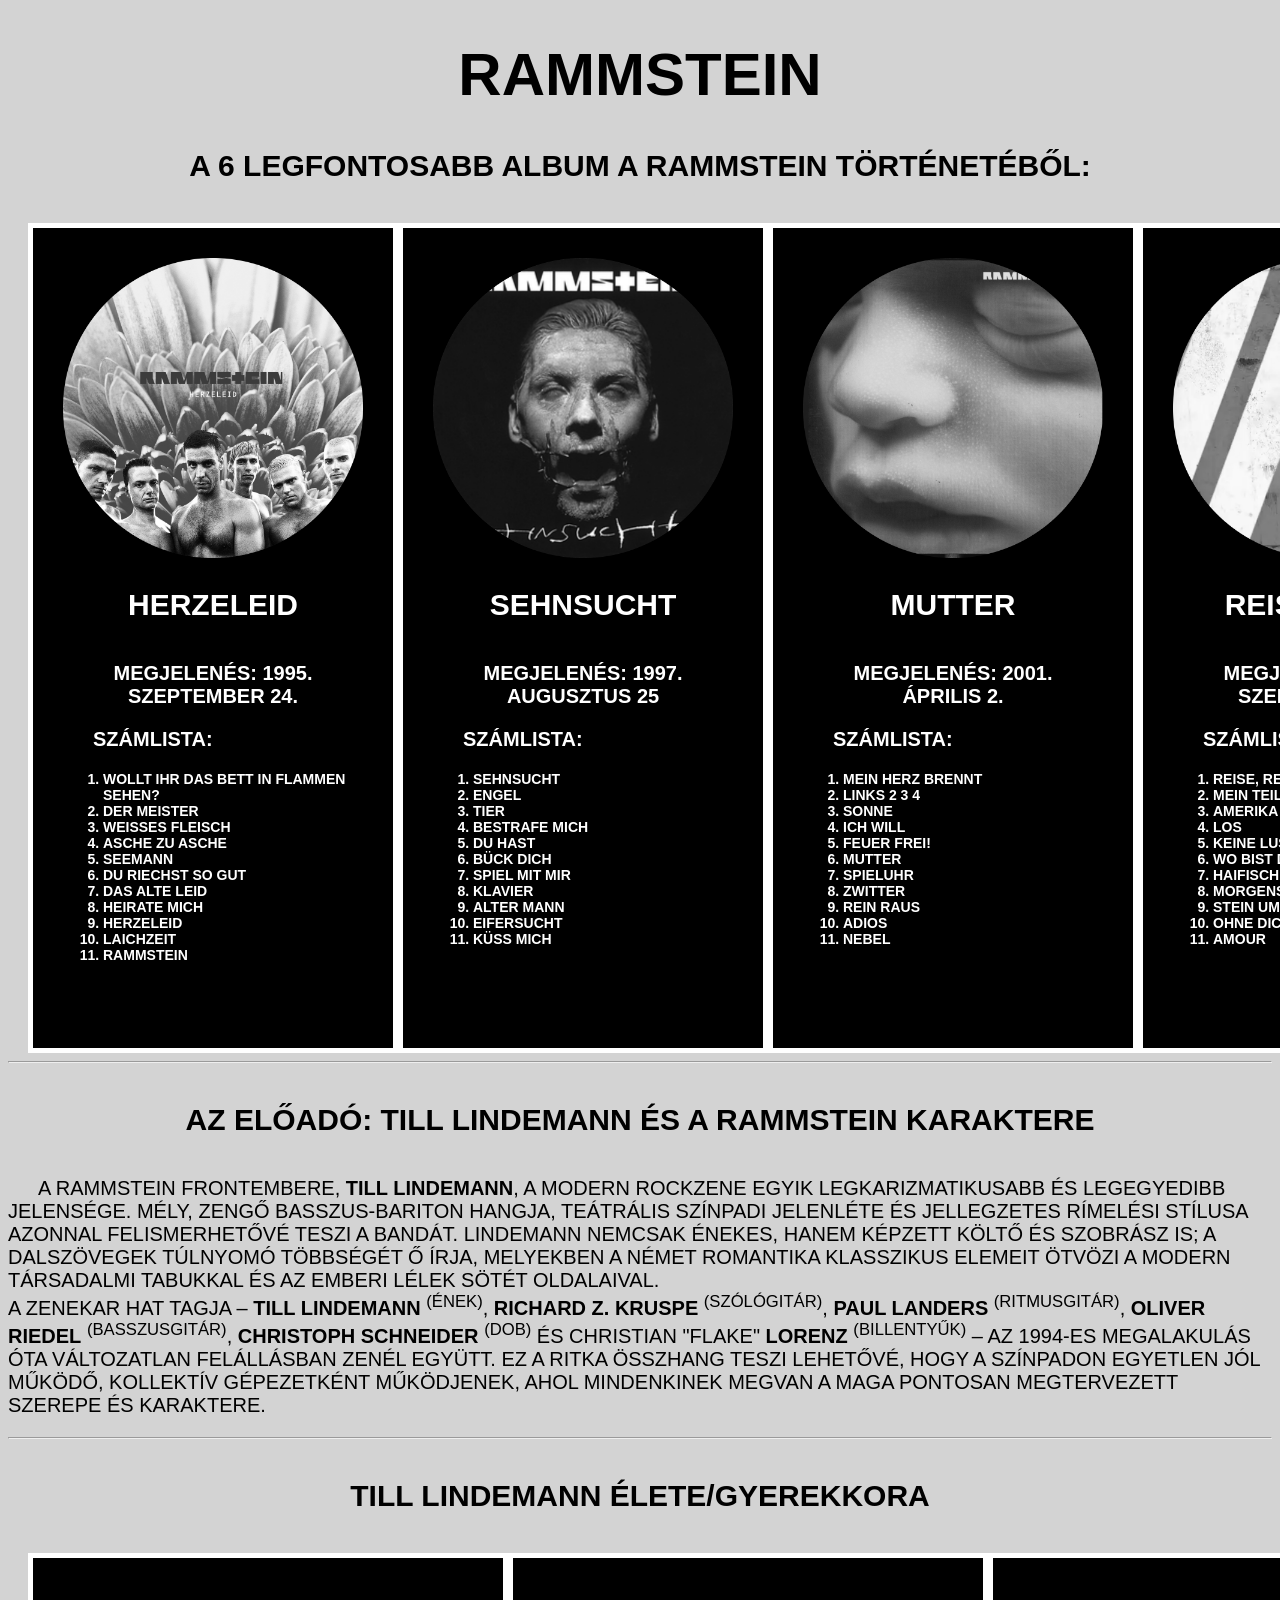
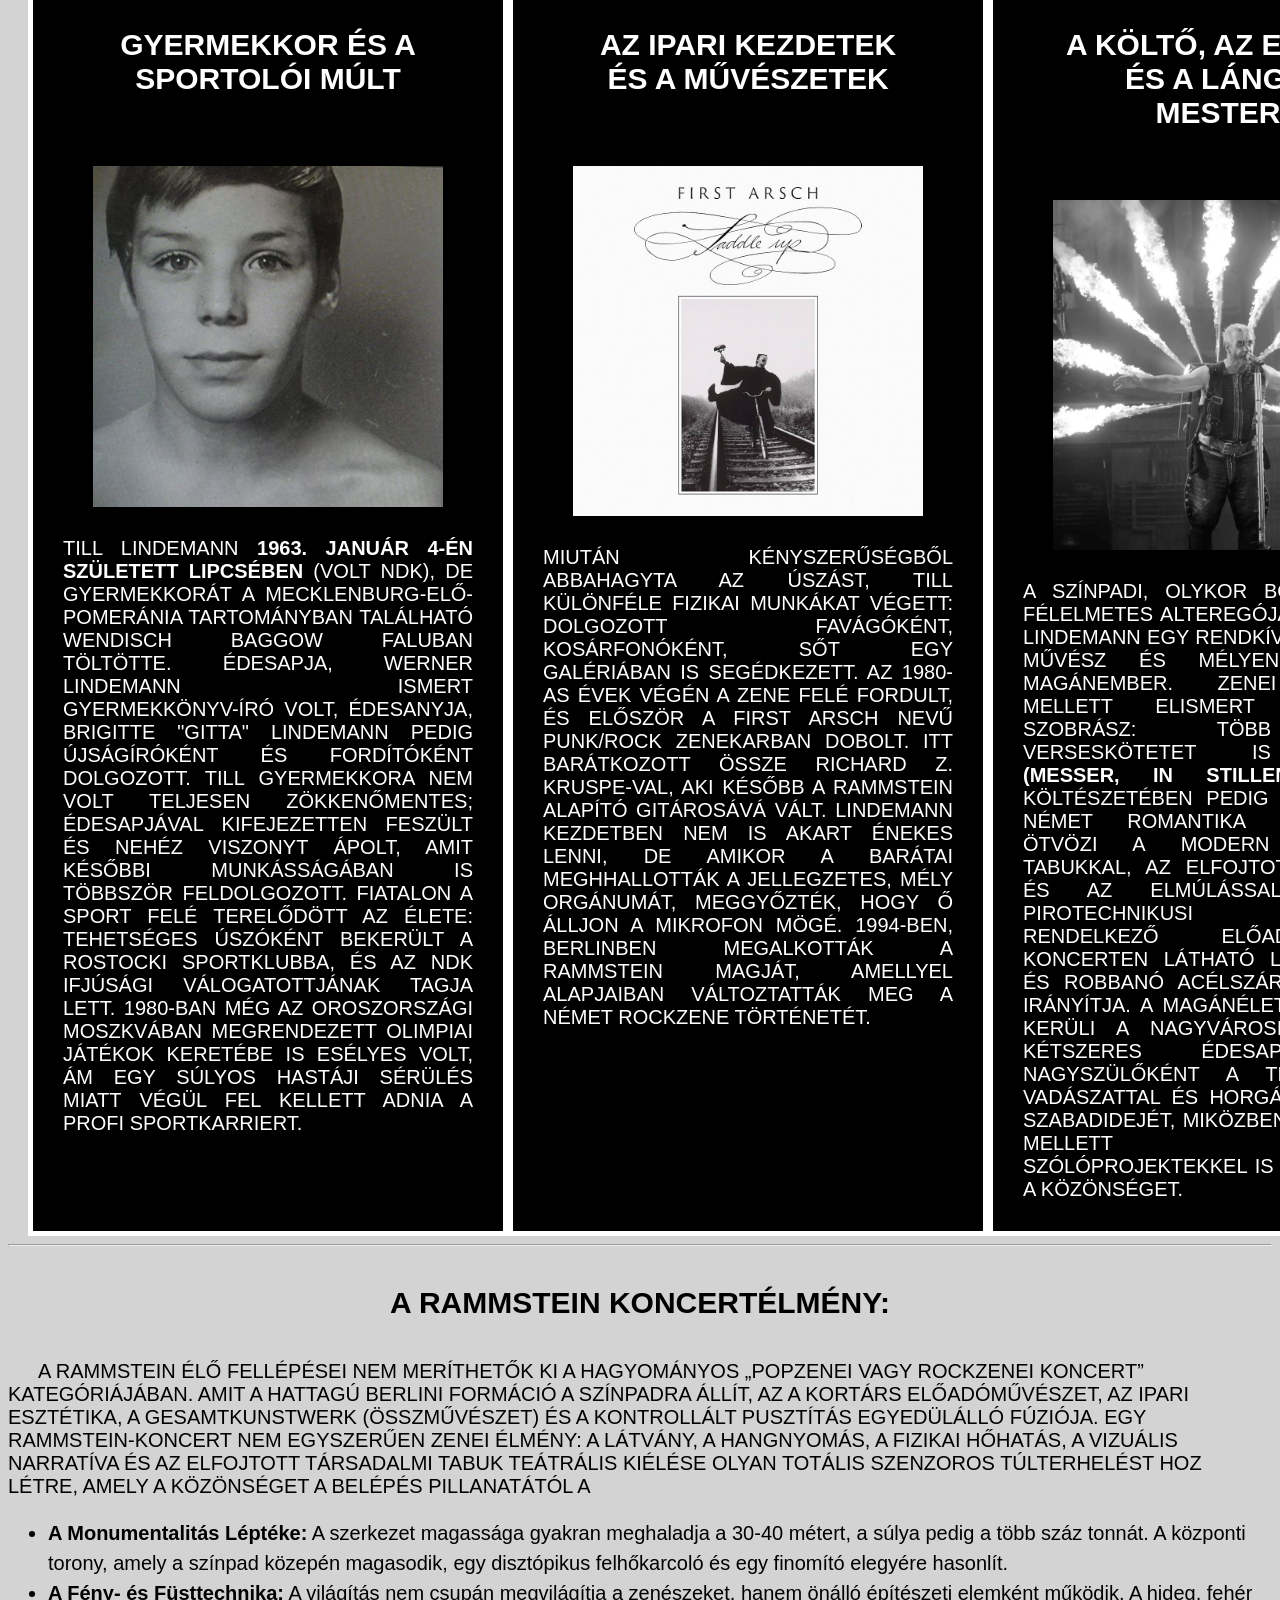
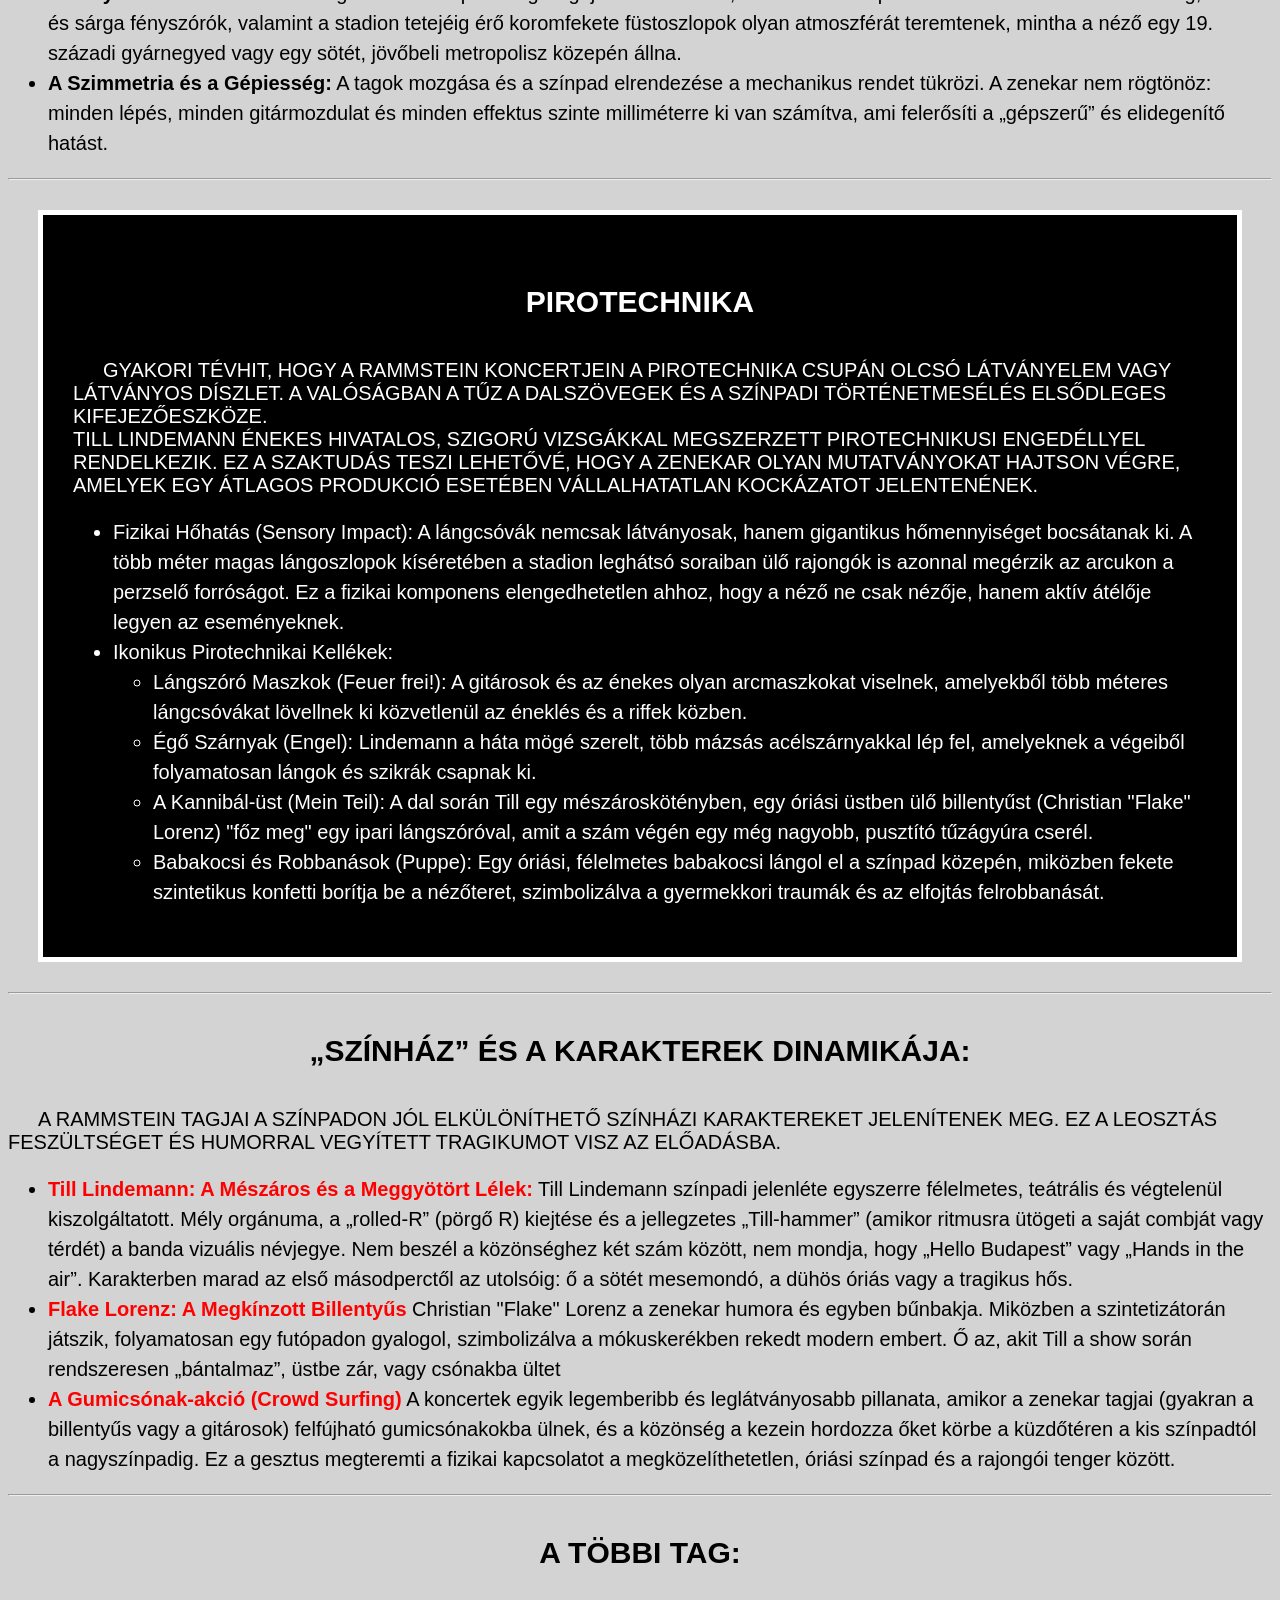
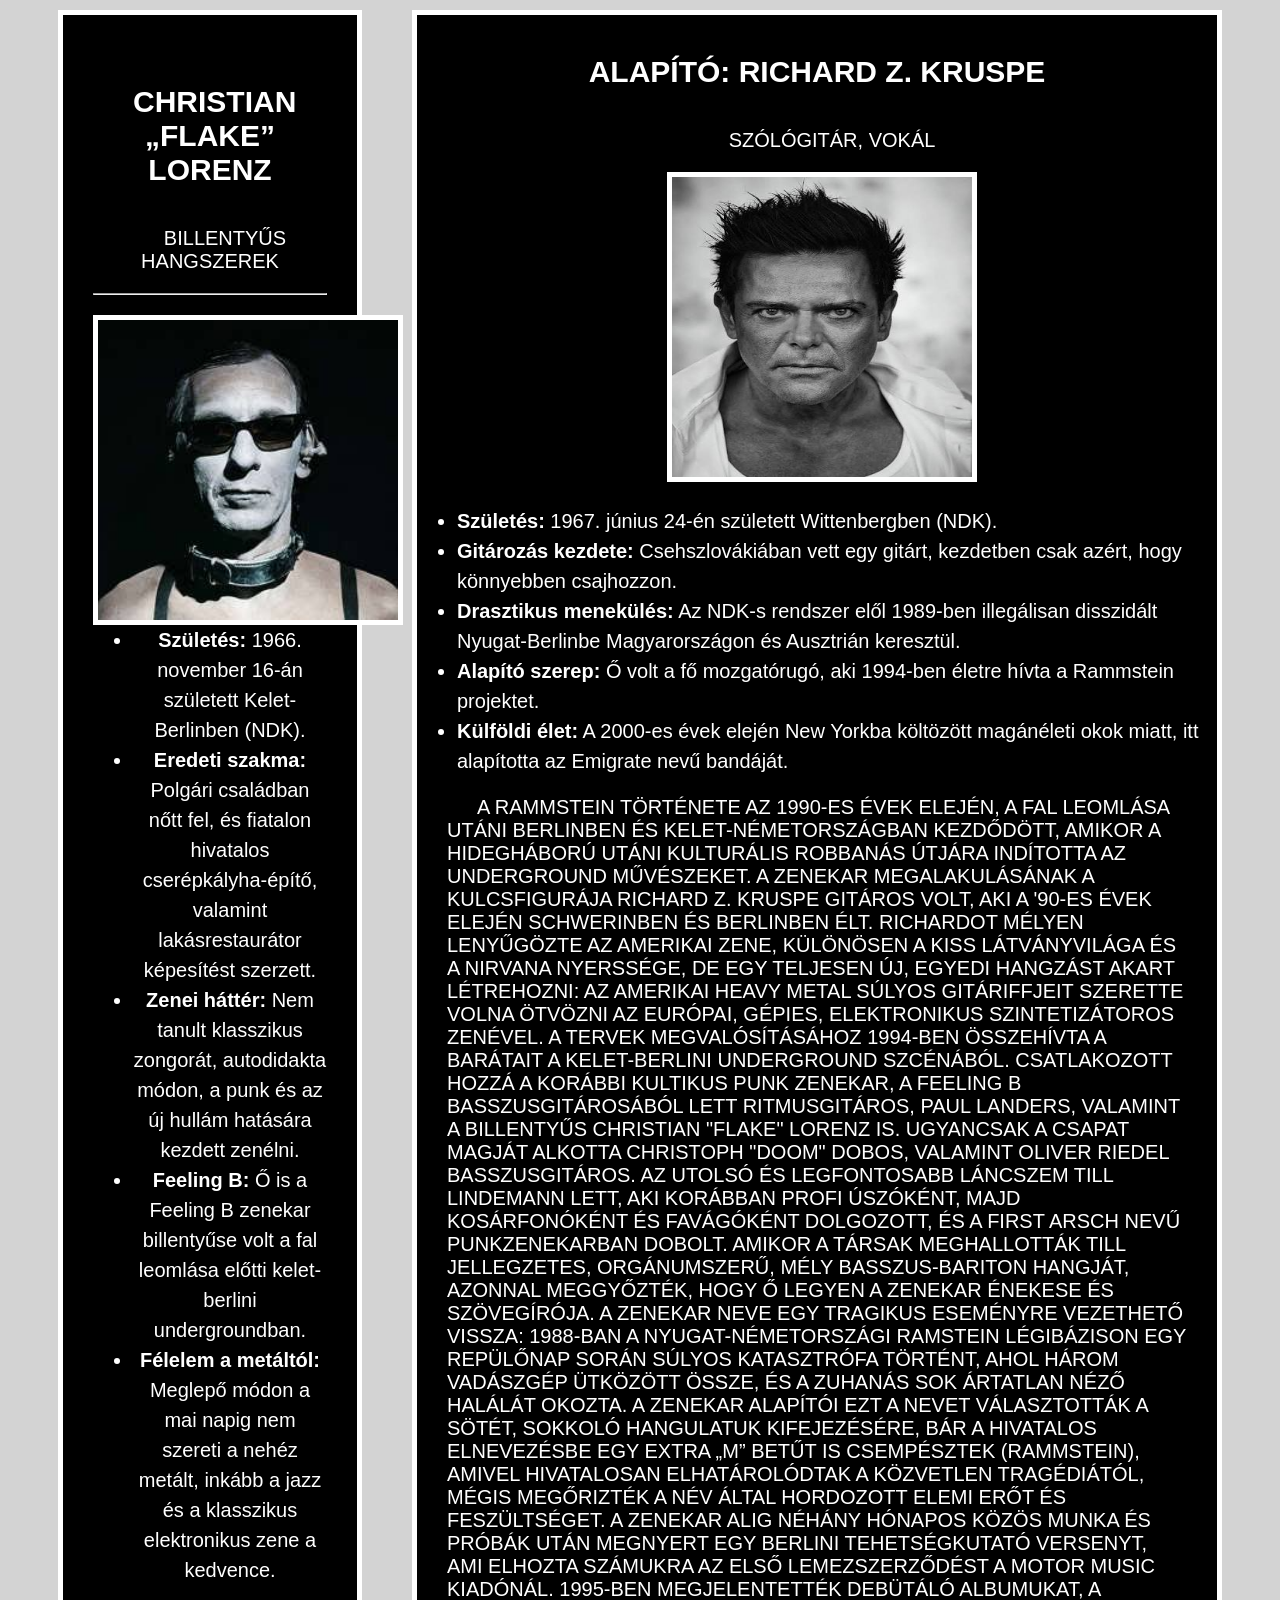
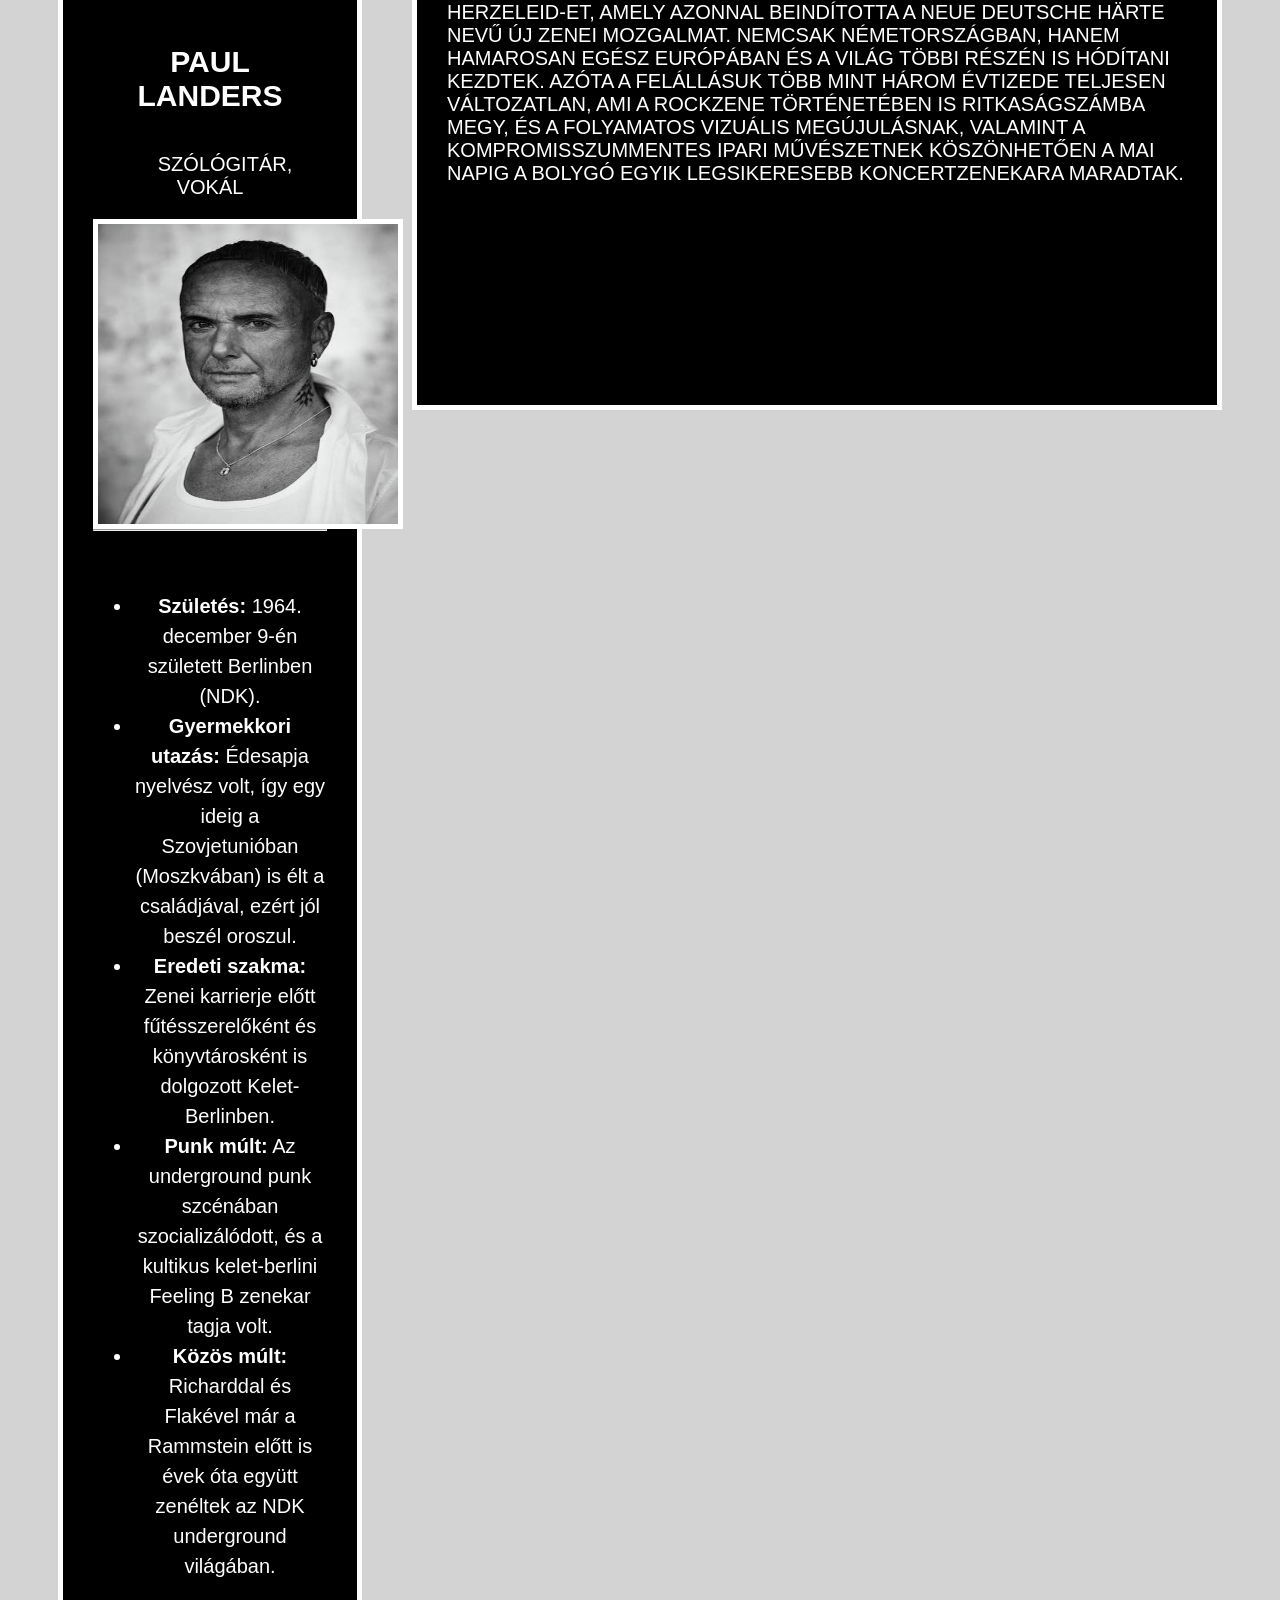
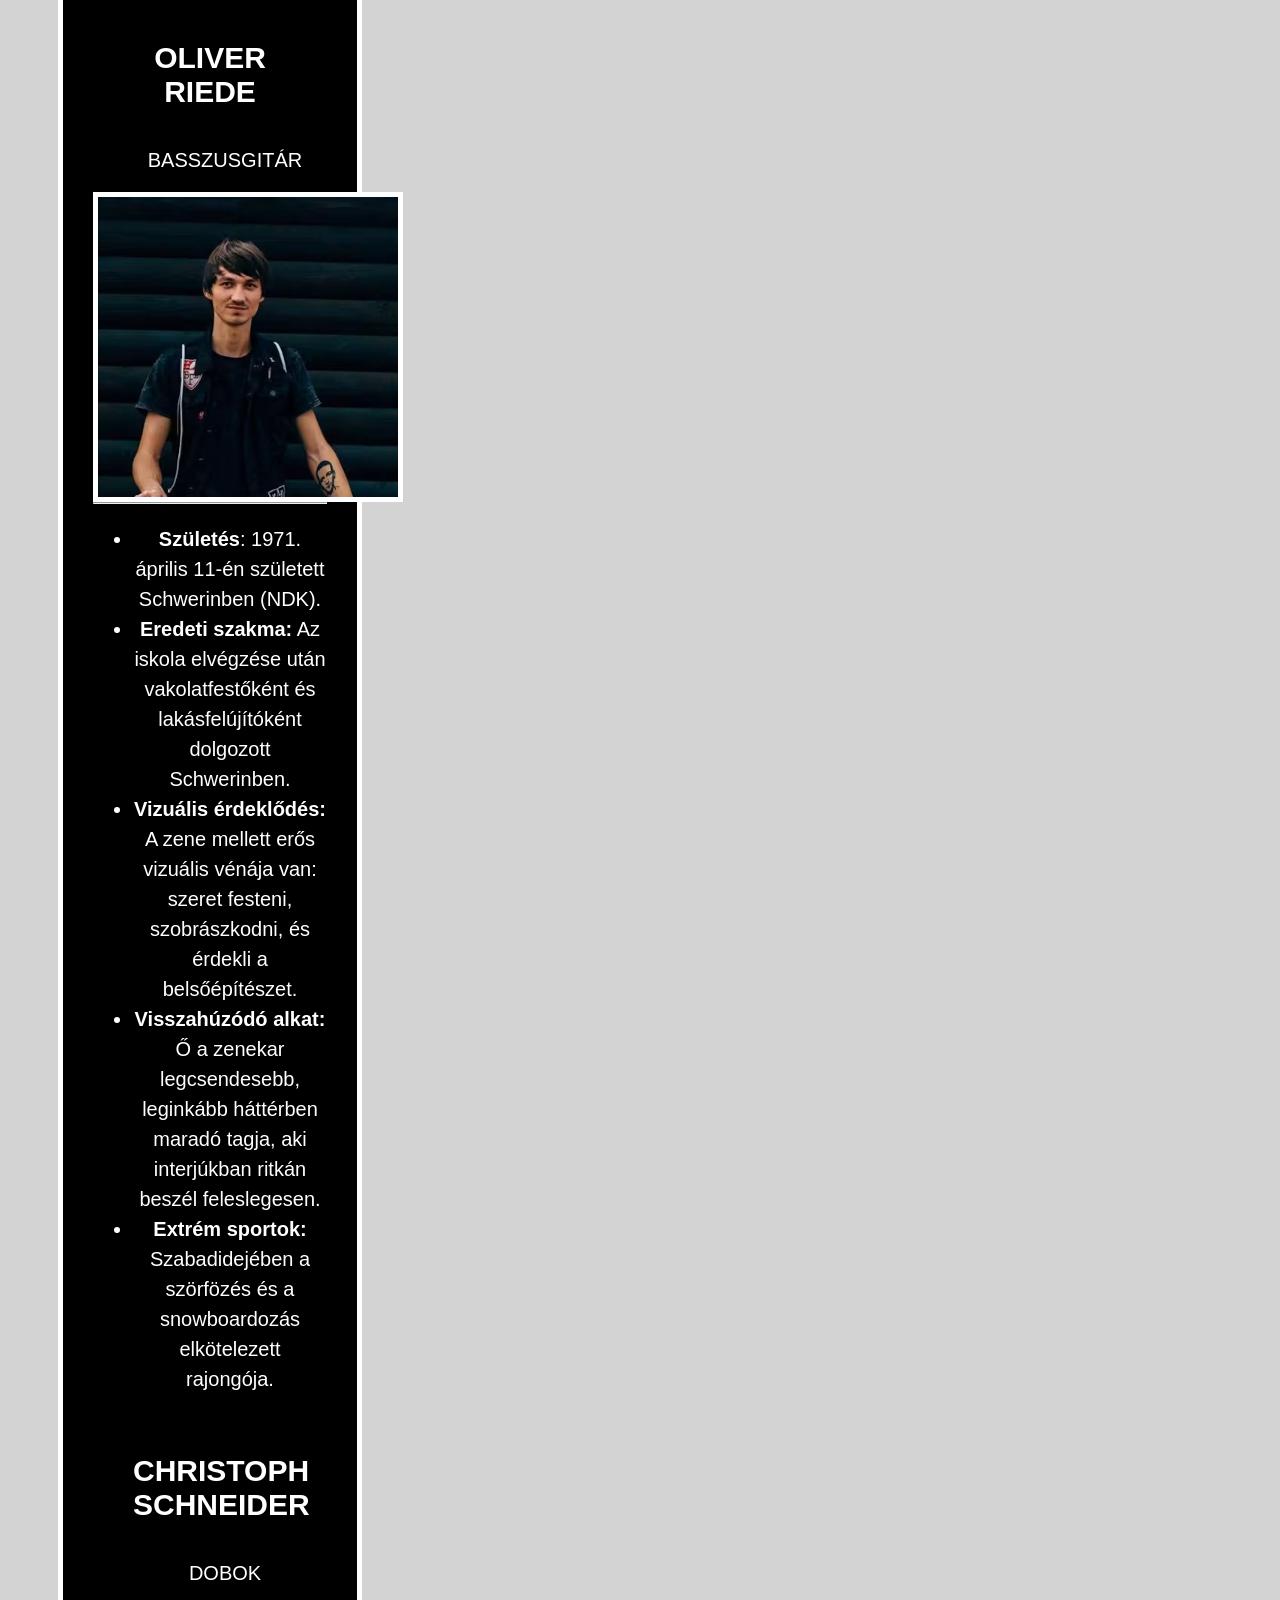
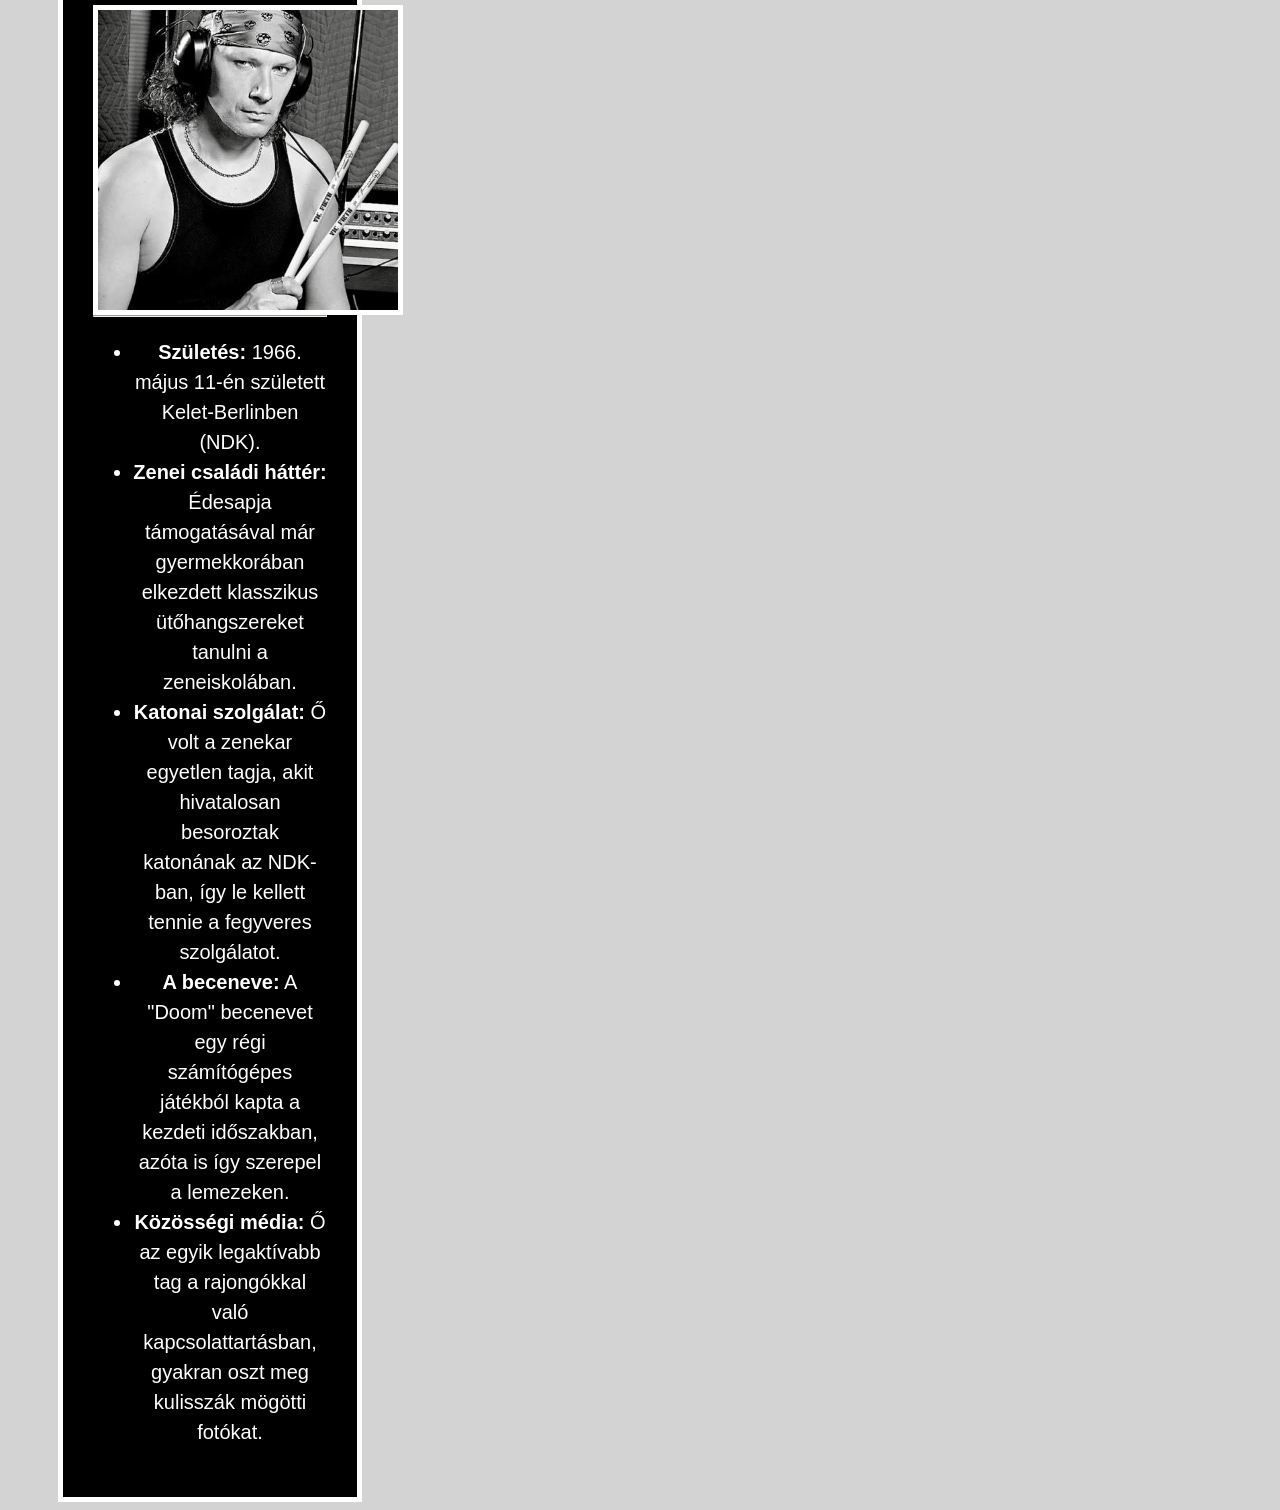
==== commit 7e7a111c: "2026-11-16 href es title" ====
--- a/new-2/index.html
+++ b/new-2/index.html
@@ -15,14 +15,15 @@
         A 6 Legfontosabb Album a Rammstein Történetéből:
     </h2>
     <div class="box">
-        <div class="album">
+        <a href="https://open.spotify.com/album/6HlDm9fzYxk4vkkr3YEvSv?si=6Yb6ZkqlTEaarkHSjFMeSg">
+            <div title="Herzeleid &gt click &lt" class="album">
                 <img src="kepek/picture-disk-modified.png" alt="" width="300px" class="float-l">
                 <h2 class="albumcim">
                     Herzeleid
                 </h2>
                 <div class="albuminfo">
-                    <p>
-                        Megjelenés: 1995. szeptember 24.
+                    <p class="megjelenes">
+                        Megjelenés: 1995.<br> szeptember 24.
                     </p>
                     <p>
                         Számlista:
@@ -41,15 +42,17 @@
                         <li>Rammstein</li>
                     </ol>
                 </div>
-        </div>
-        <div class="album">
+            </div>
+        </a>
+        <a href="https://open.spotify.com/album/2w6Vy8qZLU4niyQAHyu0Ag?si=FqRO84i1RuaOZQJ4rM17bw">
+            <div title="SEHNSUCHT &gt click &lt" class="album">
                 <img src="kepek/picture-disk (1)-modified.png" alt="" width="300px" class="float-l">
                 <h2 class="albumcim">
                     SEHNSUCHT
                 </h2>
                 <div class="albuminfo">
-                    <p>
-                        Megjelenés: 1997. augusztus 25
+                    <p class="megjelenes">
+                        Megjelenés: 1997.<br> augusztus 25
                     </p>
                     <p>
                         Számlista:
@@ -69,14 +72,16 @@
                     </ol>
                 </div>
             </div>
-            <div class="album">
+        </a>
+        <a href="https://open.spotify.com/album/1CtTTpKbHU8KbHRB4LmBbv?si=bFTknNeKSqep8K9_mPFzWw">
+            <div title="Mutter &gt click &lt" class="album">
                 <img src="kepek/picture-disk (2)-modified.png" alt="" width="300px" class="float-l">
                 <h2 class="albumcim">
                     Mutter
                 </h2>
                 <div class="albuminfo">
-                    <p>
-                        Megjelenés: 2001. április 2.
+                    <p class="megjelenes">
+                        Megjelenés: 2001.<br> április 2.
                     </p>
                     <p>
                         Számlista:
@@ -95,15 +100,17 @@
                         <li>Nebel</li>
                     </ol>
                 </div>
-        </div>
-        <div class="album">
+            </div>
+        </a>
+        <a href="https://open.spotify.com/album/74ydDCcXTco741y42ceRJ5?si=v3afjoNZThqAuQxk0kYx5g">
+            <div title="Reise, Reise &gt click &lt " class="album">
                 <img src="kepek/picture-disk (3)-modified.png" alt="" width="300px" class="float-l">
                 <h2 class="albumcim">
                     Reise, Reise
                 </h2>
                 <div class="albuminfo">
-                    <p>
-                        Megjelenés: 2004. szeptember 27.
+                    <p class="megjelenes">
+                        Megjelenés: 2004.<br> szeptember 27.
                     </p>
                     <p>
                         Számlista:
@@ -122,15 +129,17 @@
                         <li>Amour</li>
                     </ol>
                 </div>
-        </div>
-        <div class="album">
+            </div>
+        </a>
+        <a href="https://open.spotify.com/track/50LmbBKCBeDRKYvpR7ApjG?si=e65ee86598f84c5c">
+            <div title="Rosenrot &gt click &lt" class="album">
                 <img src="kepek/picture-disk (4)-modified.png" alt="" width="300px" class="float-l">
                 <h2 class="albumcim">
                     Rosenrot
                 </h2>
                 <div class="albuminfo">
-                    <p>
-                        Megjelenés: 2005. október 28.
+                    <p class="megjelenes">
+                        Megjelenés: 2005.<br> október 28.
                     </p>
                     <p>
                         Számlista:
@@ -149,15 +158,17 @@
                         <li>Ein Lied</li>
                     </ol>
                 </div>
-        </div>
-        <div class="album">
+            </div>
+        </a>
+        <a href="https://open.spotify.com/album/29J0MchD0OWNeiMNbPDwfa?si=5MTrD0srRj-xj2X59MpHKQ">
+            <div title="Liebe ist für &gt click &lt" class="album">
                 <img src="kepek/picture-disk (5)-modified.png" alt="" width="300px" class="float-l">
                 <h2 class="albumcim">
-                    Liebe ist für alle da
-                </h2>
-                <div class="albuminfo">
-                    <p>
-                        Megjelenés: 2009. október 16.
+                    Liebe ist für
+                </h2>
+                <div class="albuminfo">
+                    <p class="megjelenes">
+                        Megjelenés: 2009.<br> október 16.
                     </p>
                     <p>
                         Számlista:
@@ -176,15 +187,17 @@
                         <li>Roter Sand</li>
                     </ol>
                 </div>
-        </div>
-        <div class="album">
+            </div>
+        </a>
+        <a href="https://open.spotify.com/album/1LoyJQVHPLHE3fCCS8Juek?si=xL9BqynPSWS5tuBMTF5q4Q">
+            <div title="Rammstein &gt click &lt" class="album">
                 <img src="kepek/picture-disk (6)-modified.png" alt="" width="300px" class="float-l">
                 <h2 class="albumcim">
                     Rammstein
                 </h2>
                 <div class="albuminfo">
-                    <p>
-                        Megjelenés: 2019. május 17.
+                    <p class="megjelenes">
+                        Megjelenés: 2019.<br> május 17.
                     </p>
                     <p>
                         Számlista:
@@ -203,7 +216,8 @@
                         <li>Hallomann</li>
                     </ol>
                 </div>
-        </div>
+            </div>
+        </a>
         </div>
     </div>
     <hr>
--- a/new-2/style.css
+++ b/new-2/style.css
@@ -44,16 +44,25 @@
     margin-right: 20px;
 }
 
+.album:hover{
+    border: 20px solid lightgrey;
+}
+
 .album{
     background-color:black;
     padding: 30px;
     width: 300px;
+    height: 760px;
     border: 5px solid white;
 }
 
 .albumcim{
     text-transform: uppercase;
     color: white;
+}
+
+.megjelenes{
+    text-indent: 0px; text-align: center;
 }
 
 .albuminfo{
@@ -128,7 +137,7 @@
     float: right; 
     background-color: black; 
     width: 800px;
-    height: 2270px;
+    height: 1990px;
     border: 5px solid white;
     color: white;
     
@@ -139,4 +148,8 @@
     height: 300px;
     width: 300px;
     margin-left: 250px;
+}
+
+a{
+    text-decoration: none;
 }
